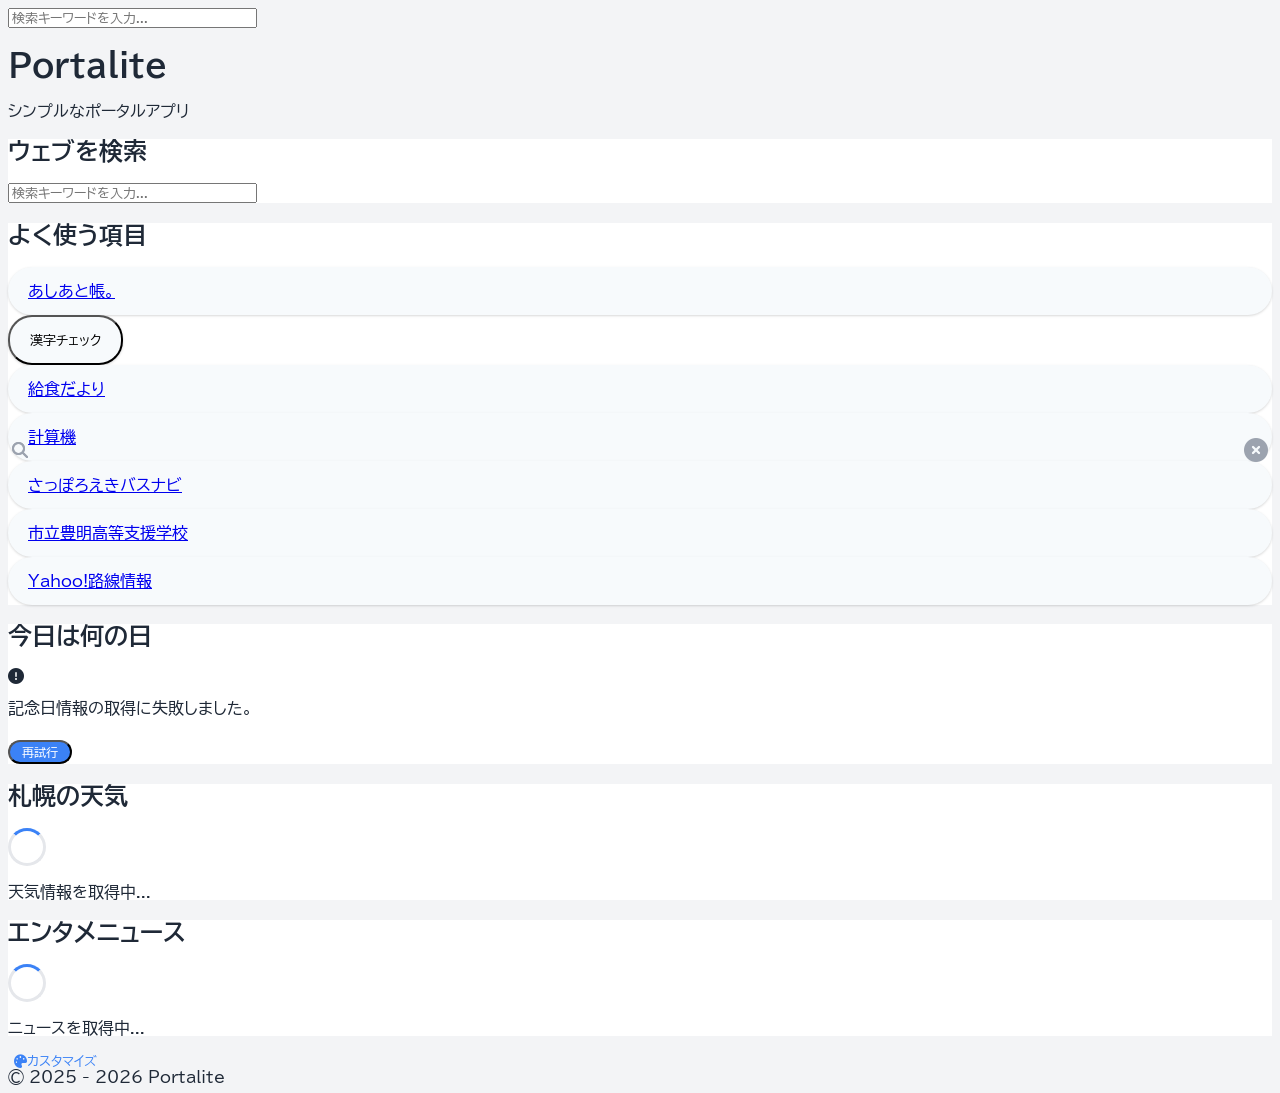
==== index.html @ af59941b "Update index.html" ====
<!DOCTYPE html>
<html lang="ja">
<head>
  <meta charset="utf-8" />
  <meta name="viewport" content="width=device-width,initial-scale=1" />
  <title>Portalite | シンプルなポータルアプリ</title>
  <meta name="description" content="Portaliteは、ウェブ検索、天気予報、最新ニュースを一つの画面で手軽に確認できるシンプルなポータルアプリです。シンプルで使いやすいデザインで、PCとスマホどちらでも快適にご利用いただけます。">
  <meta name="keywords" content="ポータルサイト, 検索, 天気, ニュース, webアプリ, シンプル, 便利">
  <meta name="robots" content="noindex, nofollow">
  <link rel="icon" href="icon/favicon.png" type="image/png">
  <link rel="apple-touch-icon" href="icon/apple-touch-icon.png">
  <link rel="manifest" href="json/manifest.json">
  <link rel="preconnect" href="https://fonts.googleapis.com">
  <link rel="preconnect" href="https://fonts.gstatic.com" crossorigin>
  <link href="https://fonts.googleapis.com/css2?family=BIZ+UDPGothic:wght@400;700&display=swap" rel="stylesheet">
  <link rel="stylesheet" href="https://cdnjs.cloudflare.com/ajax/libs/font-awesome/6.5.1/css/all.min.css">
  <script src="https://cdn.tailwindcss.com"></script>
  <link rel="stylesheet" href="style.css">
  <script src="https://cdn.onesignal.com/sdks/web/v16/OneSignalSDK.page.js" defer></script>
  <script>
    window.OneSignalDeferred = window.OneSignalDeferred || [];
    OneSignalDeferred.push(async function(OneSignal) {
      await OneSignal.init({
        appId: "06756929-5b9d-4f9e-9e9b-30a366515d24",
      });
    });
  </script>
</head>
<body class="p-4 sm:p-8 flex flex-col items-center min-h-screen text-base sm:text-lg">
  <div id="preloader" class="fixed inset-0 z-[9999] flex flex-col items-center justify-center">
    <img src="icon/icon.svg" alt="Portalite Logo" class="w-32 h-32 mb-4">
    <p class="text-3xl font-bold">Portalite</p>
  </div>
  <div id="sticky-search-bar" class="hidden">
    <div class="max-w-4xl mx-auto p-3">
      <div class="relative">
        <i class="fas fa-search search-icon"></i>
        <input id="search-input-sticky" type="search" placeholder="検索キーワードを入力..." readonly
               class="w-full p-3 pl-9 pr-4 rounded-2xl border border-gray-300 text-base focus:outline-none cursor-pointer
                      dark:bg-gray-800 dark:border-gray-500 dark:text-gray-100 dark:placeholder-gray-400">
      </div>
    </div>
  </div>
  <main id="main-content" class="hidden w-full max-w-4xl space-y-8 pointer-events-none">
    <header class="text-center">
      <h1 class="text-5xl sm:text-6xl font-bold mb-2">Portalite</h1>
      <p class="text-xl">シンプルなポータルアプリ</p>
    </header>
    <section class="card p-6 rounded-3xl shadow-lg relative">
      <h2 class="text-2xl sm:text-3xl font-semibold mb-4">ウェブを検索</h2>
      <div id="search-container-wrapper">
        <form action="#" id="search-form-main" onsubmit="event.preventDefault(); doSearch(document.getElementById('search-input-main').value.trim());">
          <div class="input-group flex space-x-2 items-center">
            <div class="relative flex-grow min-w-0">
              <i class="fas fa-search search-icon"></i>
              <input id="search-input-main" type="search" placeholder="検索キーワードを入力..."
                     class="w-full p-3 pl-9 pr-12 rounded-2xl border border-gray-300 text-base focus:outline-none
                            dark:bg-gray-800 dark:border-gray-500 dark:text-gray-100 dark:placeholder-gray-400"
                     autocomplete="off">
              <i id="clear-button-main" class="fas fa-times-circle clear-button hidden"></i>
              <div id="suggestions-container-main"
                   class="absolute z-10 w-full mt-2 bg-white dark:bg-gray-700 rounded-2xl shadow-lg border border-gray-200 dark:border-gray-600 hidden text-base sm:text-lg">
              </div>
            </div>
          </div>
        </form>
      </div>
    </section>
    <section class="card p-6 rounded-3xl shadow-lg">
      <h2 class="text-2xl sm:text-3xl font-semibold mb-4">よく使う項目</h2>
      <div id="links-container" class="space-y-4">
        <a href="https://mypage.transit-jr.net/login/" target="_blank" rel="noopener noreferrer" class="link-item">
          <span class="font-medium text-gray-800 dark:text-gray-200 text-base sm:text-lg">あしあと帳。</span>
        </a>
        <button id="kanji-check-button" type="button" class="link-item w-full text-left">
          <span class="font-medium text-gray-800 dark:text-gray-200 text-base sm:text-lg">
            漢字チェック
          </span>
        </button>
        <a href="https://user-x45.github.io/lunch-menu/" target="_blank" rel="noopener noreferrer" class="link-item">
          <span class="font-medium text-gray-800 dark:text-gray-200 text-base sm:text-lg">給食だより</span>
        </a>
        <a href="https://user-x45.github.io/calc/" target="_blank" rel="noopener noreferrer" class="link-item">
          <span class="font-medium text-gray-800 dark:text-gray-200 text-base sm:text-lg">計算機</span>
        </a>
        <a href="https://ekibus.city.sapporo.jp/" target="_blank" rel="noopener noreferrer" class="link-item">
          <span class="font-medium text-gray-800 dark:text-gray-200 text-base sm:text-lg">さっぽろえきバスナビ</span>
        </a>
        <a href="https://www23.sapporo-c.ed.jp/houmei/" target="_blank" rel="noopener noreferrer" class="link-item">
          <span class="font-medium text-gray-800 dark:text-gray-200 text-base sm:text-lg">市立豊明高等支援学校</span>
        </a>
        <a href="https://transit.yahoo.co.jp/" target="_blank" rel="noopener noreferrer" class="link-item">
          <span class="font-medium text-gray-800 dark:text-gray-200 text-base sm:text-lg">Yahoo!路線情報</span>
        </a>
      </div>
    </section>
    <section class="card p-6 rounded-3xl shadow-lg">
      <h2 class="text-2xl sm:text-3xl font-semibold mb-4">今日は何の日</h2>
      <div id="anniversary-container" class="space-y-3 text-lg sm:text-xl">
        <div class="text-center">記念日情報を取得中...</div>
      </div>
    </section>
    <section class="card p-6 rounded-3xl shadow-lg">
      <h2 class="text-2xl sm:text-3xl font-semibold mb-4">札幌の天気</h2>
      <div id="weather-container" class="grid sm:grid-cols-3 gap-4 text-center text-base sm:text-lg">
        <div class="text-center col-span-3">天気情報を取得中...</div>
      </div>
    </section>
    <section class="card p-6 rounded-3xl shadow-lg">
      <h2 class="text-2xl sm:text-3xl font-semibold mb-4">エンタメニュース</h2>
      <div id="news-container" class="space-y-1 text-base sm:text-lg">
        <div class="text-center">ニュースを取得中...</div>
      </div>
    </section>
    <footer class="text-center text-gray-500 dark:text-gray-400 text-sm sm:text-base mt-8">
      <button id="customize-button" type="button" class="accent-text text-base sm:text-lg font-semibold mb-3 px-4 py-2">
        <i class="fas fa-palette mr-2"></i>カスタマイズ
      </button>
      <div><span id="copyright-text"></span></div>
    </footer>
  </main>
  <div id="search-overlay" class="hidden">
    <div class="p-4 flex items-center space-x-2 border-b border-gray-200 dark:border-gray-600">
      <form action="#" id="search-form-overlay" onsubmit="event.preventDefault(); doSearch(document.getElementById('search-input-overlay').value.trim());" class="relative flex-grow min-w-0 flex items-center space-x-2">
        <div class="relative flex-grow min-w-0">
          <i class="fas fa-search search-icon text-lg"></i>
          <input id="search-input-overlay" type="search"
                 class="w-full p-3 pl-9 pr-12 rounded-2xl border border-gray-300 text-lg focus:outline-none
                        dark:bg-gray-800 dark:border-gray-500 dark:text-gray-100 dark:placeholder-gray-400"
                 placeholder="検索キーワード..." autocomplete="off">
          <i id="clear-button-overlay" class="fas fa-times-circle clear-button hidden"></i>
        </div>
      </form>
      <button id="cancel-button"
              class="flex-shrink-0 accent-text font-semibold text-lg ml-1">
        キャンセル
      </button>
    </div>
    <div id="suggestions-container-overlay" class="flex-grow overflow-y-auto p-2 text-lg"></div>
  </div>
  <div id="kanji-overlay" class="hidden">
    <div id="kanji-inner" class="rounded-3xl shadow-xl max-w-2xl w-[90%] bg-white dark:bg-gray-800 sm:w-[90%] sm:max-w-2xl sm:rounded-3xl sm:shadow-xl sm:bg-white sm:dark:bg-gray-800">
    <div class="p-4 flex items-center justify-between border-b border-gray-200 dark:border-gray-600">
      <h3 class="text-xl font-semibold">漢字チェック</h3>
      <button id="kanji-cancel-button" class="accent-text font-semibold text-lg">閉じる</button>
    </div>
    <div class="flex-grow overflow-y-auto p-4">
      <textarea id="kanji-textarea" placeholder="ここに入力..." class="w-full h-[25vh] p-3 rounded-2xl border border-gray-300 text-4xl focus:outline-none dark:bg-gray-800 dark:border-gray-500 dark:text-gray-100 dark:placeholder-gray-400"></textarea>
      <div class="mt-3 flex items-center justify-end space-x-2">
        <button id="kanji-clear-button" class="px-4 py-2 rounded-2xl border border-gray-300 dark:border-gray-600">クリア</button>
      </div>
    </div>
  </div>
  </div>
  <div id="theme-overlay" class="hidden">
    <div id="theme-inner">
      <div class="p-4 flex items-center justify-between border-b border-gray-200 dark:border-gray-600">
        <h3 class="text-xl font-semibold">テーマカラー</h3>
        <button id="theme-cancel-button" class="accent-text font-semibold text-lg">閉じる</button>
      </div>
      <div class="p-6 grid grid-cols-3 gap-6" id="theme-swatches">
        <button type="button" class="theme-swatch" data-theme="blue" style="background:#3b82f6" aria-label="ブルー"></button>
        <button type="button" class="theme-swatch" data-theme="green" style="background:#10b981" aria-label="グリーン"></button>
        <button type="button" class="theme-swatch" data-theme="purple" style="background:#8b5cf6" aria-label="パープル"></button>
        <button type="button" class="theme-swatch" data-theme="pink" style="background:#ec4899" aria-label="ピンク"></button>
        <button type="button" class="theme-swatch" data-theme="orange" style="background:#f97316" aria-label="オレンジ"></button>
        <button type="button" class="theme-swatch" data-theme="red" style="background:#ef4444" aria-label="レッド"></button>
      </div>
    </div>
  </div>
  <script src="script.js"></script>
</body>
</html>
---- style.css ----
@charset "UTF-8";
:root {
  --accent: #3b82f6;
  --accent-dark: #2563eb;
  --accent-soft: #dbeafe;
}
[data-theme="green"] {
  --accent: #10b981;
  --accent-dark: #059669;
  --accent-soft: #d1fae5;
}
[data-theme="purple"] {
  --accent: #8b5cf6;
  --accent-dark: #7c3aed;
  --accent-soft: #ede9fe;
}
[data-theme="pink"] {
  --accent: #ec4899;
  --accent-dark: #db2777;
  --accent-soft: #fce7f3;
}
[data-theme="orange"] {
  --accent: #f97316;
  --accent-dark: #ea580c;
  --accent-soft: #ffedd5;
}
[data-theme="red"] {
  --accent: #ef4444;
  --accent-dark: #dc2626;
  --accent-soft: #fee2e2;
}
* { font-family: "BIZ UDPGothic", "HiraginoSans-W2", "Hiragino Kaku Gothic ProN", Meiryo, "メイリオ", sans-serif; }
body { background:#f3f4f6; color:#1f2937; }
.card { background:#fff; }
@media (prefers-color-scheme: dark) {
  body { background:#1a1a1a; color:#e5e7eb; }
  .card { background:#242424; }
}
input[type="search"]::-webkit-search-cancel-button {
    -webkit-appearance: none;
}
::-webkit-scrollbar {
  width: 12px;
}
::-webkit-scrollbar-track {
  background: #e2e8f0;
  border-radius: 10px;
}
::-webkit-scrollbar-thumb {
  background-color: #9ca3af;
  border-radius: 10px;
  border: 3px solid #e2e8f0;
}
::-webkit-scrollbar-thumb:hover {
  background-color: #6b7280;
}
@media (prefers-color-scheme: dark) {
  ::-webkit-scrollbar-track {
    background: #1a1a1a;
  }
  ::-webkit-scrollbar-thumb {
    background-color: #444444;
    border: 3px solid #1a1a1a;
  }
  ::-webkit-scrollbar-thumb:hover {
    background-color: #666666;
  }
}
body {
  scrollbar-width: thin;
  scrollbar-color: #9ca3af #e2e8f0;
}
@media (prefers-color-scheme: dark) {
  body {
    scrollbar-color: #444444 #1a1a1a;
  }
}
#search-overlay {
  position: fixed;
  top:0; left:0; width:100%; height:100%;
  background: #fff;
  z-index: 9999;
  display: none;
  flex-direction: column;
}
@media (prefers-color-scheme: dark) {
  #search-overlay { background: #1a1a1a; }
}
.news-item {
  padding: 1rem;
  transition-property: background-color, transform;
  transition-duration: 300ms;
}
.news-item:not(:last-child) {
  border-bottom: 2px solid #e2e8f0;
}
@media (hover: hover) {
    .news-item:hover {
      background-color: #f1f5f9;
      transform: translateY(-2px);
    }
}
@media (hover: none) {
    .news-item:active {
      background-color: #f1f5f9;
      transform: translateY(-2px);
    }
}
@media (prefers-color-scheme: dark) {
  .news-item:not(:last-child) {
    border-bottom: 2px solid #333333;
  }
  @media (hover: hover) {
      .news-item:hover {
        background-color: #2e2e2e;
      }
  }
  @media (hover: none) {
      .news-item:active {
        background-color: #2e2e2e;
      }
  }
}
.clear-button {
  position: absolute;
  right: 0.75rem;
  top: 50%;
  transform: translateY(-50%);
  color: #9ca3af;
  cursor: pointer;
  font-size: 1.5rem;
  z-index: 20;
}
@media (hover: hover) {
    .clear-button:hover {
      color: #6b7280;
    }
}
@media (hover: none) {
    .clear-button:active {
      color: #6b7280;
    }
}
.search-icon {
  position: absolute;
  left: 0.75rem;
  top: 50%;
  transform: translateY(-50%);
  color: #9ca3af;
  pointer-events: none;
}
.history-delete-button {
    color: #9ca3af;
    margin-left: auto;
    padding: 0.5rem;
    cursor: pointer;
}
@media (hover: hover) {
    .history-delete-button:hover {
      color: #ef4444;
    }
}
@media (hover: none) {
    .history-delete-button:active {
      color: #ef4444;
    }
}
.link-item {
    display: flex;
    align-items: center;
    padding: 1rem 1.25rem;
    background-color: #f7fafc;
    border-radius: 1.5rem;
    box-shadow: 0 1px 3px 0 rgba(0, 0, 0, 0.1), 0 1px 2px 0 rgba(0, 0, 0, 0.06);
    transition-property: all;
    transition-duration: 300ms;
    transition-timing-function: cubic-bezier(0.4, 0, 0.2, 1);
}
@media (hover: hover) {
    .link-item:hover {
        transform: translateY(-2px);
        box-shadow: 0 4px 6px -1px rgba(0, 0, 0, 0.1), 0 2px 4px -1px rgba(0, 0, 0, 0.06);
        background-color: #e2e8f0;
    }
}
@media (hover: none) {
    .link-item:active {
        transform: translateY(-2px);
        box-shadow: 0 4px 6px -1px rgba(0, 0, 0, 0.1), 0 2px 4px -1px rgba(0, 0, 0, 0.06);
        background-color: #e2e8f0;
    }
}
@media (prefers-color-scheme: dark) {
    .link-item {
        background-color: #2e2e2e;
        box-shadow: none;
    }
    @media (hover: hover) {
        .link-item:hover {
            background-color: #3a3a3a;
            box-shadow: 0 4px 6px -1px rgba(0, 0, 0, 0.4), 0 2px 4px -1px rgba(0, 0, 0, 0.2);
        }
    }
    @media (hover: none) {
        .link-item:active {
            background-color: #3a3a3a;
            box-shadow: 0 4px 6px -1px rgba(0, 0, 0, 0.4), 0 2px 4px -1px rgba(0, 0, 0, 0.2);
        }
    }
}
@keyframes slideInFromTop {
  0% {
    transform: translateY(-100%);
  }
  100% {
    transform: translateY(0);
  }
}
#preloader {
  transition: opacity 0.5s ease-out;
}
#kanji-overlay {
  position: fixed;
  top:0; left:0; width:100%; height:100%;
  display: none;
  align-items: center;
  justify-content: center;
  backdrop-filter: blur(6px);
  background-color: rgba(0,0,0,0.5);
  z-index: 10000;
}
#kanji-inner {
  display: flex;
  flex-direction: column;
  max-height: 80vh;
}
@media (prefers-color-scheme: dark) {
  #kanji-inner {
    background-color: #242424 !important;
    color: #e5e7eb;
  }
  #kanji-inner textarea {
    background-color: #2e2e2e !important;
    border-color: #444444 !important;
    color: #e5e7eb !important;
  }
  #kanji-inner textarea::placeholder {
    color: #6b7280 !important;
  }
  #kanji-inner .border-b {
    border-color: #333333 !important;
  }
  #kanji-inner button:not(.text-blue-500) {
    border-color: #444444 !important;
    color: #e5e7eb !important;
  }
}
@media (max-width: 639px) {
  #kanji-overlay {
    align-items: flex-start;
    background-color: #1a1a1a;
    backdrop-filter: none;
  }
  #kanji-inner {
    width: 100%;
    max-width: 100%;
    max-height: none;
    min-height: calc(100vh - 2rem);
    border-radius: 0;
    box-shadow: none;
  }
}
@media (max-width: 639px) and (prefers-color-scheme: light) {
  #kanji-overlay {
    background-color: #f3f4f6;
  }
}
#kanji-textarea {
  resize: none;
}
.no-pointer-events {
  pointer-events: none;
}
.no-scroll {
  position: fixed;
  width: 100%;
  overflow-y: hidden;
}
.news-item-inner {
  display: flex;
  flex-direction: column;
}
.news-ogp-image-container {
  width: 100%;
  overflow: hidden;
  border-radius: 0.75rem;
  margin-bottom: 0.75rem;
  display: flex;
  justify-content: center;
}
.news-text-content {
  flex: 1;
  min-width: 0;
}
.news-ogp-image {
  display: block;
  width: 100%;
  height: auto;
  max-height: 200px;
  object-fit: cover;
  border-radius: 0.75rem;
}
@media (min-width: 640px) {
  .news-item-inner {
    flex-direction: row;
    align-items: flex-start;
    gap: 1rem;
  }
  .news-ogp-image-container {
    flex-shrink: 0;
    width: 200px;
    margin-bottom: 0;
    justify-content: flex-start;
  }
  .news-ogp-image {
    width: 200px;
    max-width: 200px;
    max-height: 150px;
    object-fit: cover;
  }
}
@media (min-width: 640px) {
  #suggestions-container-main,
  #suggestions-container-overlay {
    background: #ffffff;
    border-color: #e5e7eb;
  }
  @media (prefers-color-scheme: dark) {
    #suggestions-container-main,
    #suggestions-container-overlay {
      background: #2e2e2e;
      border-color: #444444;
    }
    #suggestions-container-main > div,
    #suggestions-container-overlay > div {
      background: #2e2e2e;
      color: #e5e7eb;
    }
    #suggestions-container-main .border-b,
    #suggestions-container-overlay .border-b,
    #suggestions-container-main > div,
    #suggestions-container-overlay > div {
      border-bottom-color: #444444;
    }
    #suggestions-container-main .hover\:bg-gray-100:hover,
    #suggestions-container-overlay .hover\:bg-gray-100:hover {
      background-color: #3a3a3a;
    }
    #trends-container {
      color: #e5e7eb;
    }
    #trends-container .border-gray-200 {
      border-bottom-color: #444444;
    }
    #clear-all-history-button {
      background-color: #3a3a3a;
      color: #f87171;
    }
    #clear-all-history-button:hover {
      background-color: #4a4a4a;
    }
  }
}
.loading-spinner {
  display: inline-block;
  width: 2rem;
  height: 2rem;
  border: 3px solid #e5e7eb;
  border-radius: 50%;
  border-top-color: var(--accent);
  animation: spin 0.8s linear infinite;
}
@keyframes spin {
  to { transform: rotate(360deg); }
}
.retry-button {
  margin-top: 0.5rem;
  padding: 0.25rem 0.75rem;
  background-color: var(--accent);
  color: white;
  border-radius: 9999px;
  font-size: 0.75rem;
  cursor: pointer;
  display: inline-block;
}
.retry-button:hover {
  background-color: var(--accent-dark);
}
.accent-text {
  color: var(--accent);
}
#search-input-main:focus,
#search-input-overlay:focus,
#kanji-textarea:focus {
  outline: none;
  border-color: var(--accent) !important;
  box-shadow: 0 0 0 2px var(--accent) !important;
}
#customize-button {
  background: none;
  border: none;
  cursor: pointer;
}
#theme-overlay {
  position: fixed;
  top:0; left:0; width:100%; height:100%;
  display: none;
  align-items: center;
  justify-content: center;
  backdrop-filter: blur(6px);
  background-color: rgba(0,0,0,0.5);
  z-index: 10000;
}
#theme-inner {
  background-color: #fff;
  border-radius: 1.5rem;
  box-shadow: 0 20px 25px -5px rgba(0, 0, 0, 0.1), 0 8px 10px -6px rgba(0, 0, 0, 0.1);
  width: 90%;
  max-width: 24rem;
}
@media (prefers-color-scheme: dark) {
  #theme-inner {
    background-color: #242424;
    color: #e5e7eb;
  }
  #theme-inner .border-b {
    border-color: #333333 !important;
  }
}
.theme-swatch {
  width: 100%;
  aspect-ratio: 1 / 1;
  border-radius: 9999px;
  cursor: pointer;
  border: 3px solid transparent;
  transition: transform 150ms, border-color 150ms;
}
@media (hover: hover) {
  .theme-swatch:hover {
    transform: scale(1.08);
  }
}
.theme-swatch.selected {
  border-color: #1f2937;
}
@media (prefers-color-scheme: dark) {
  .theme-swatch.selected {
    border-color: #e5e7eb;
  }
}
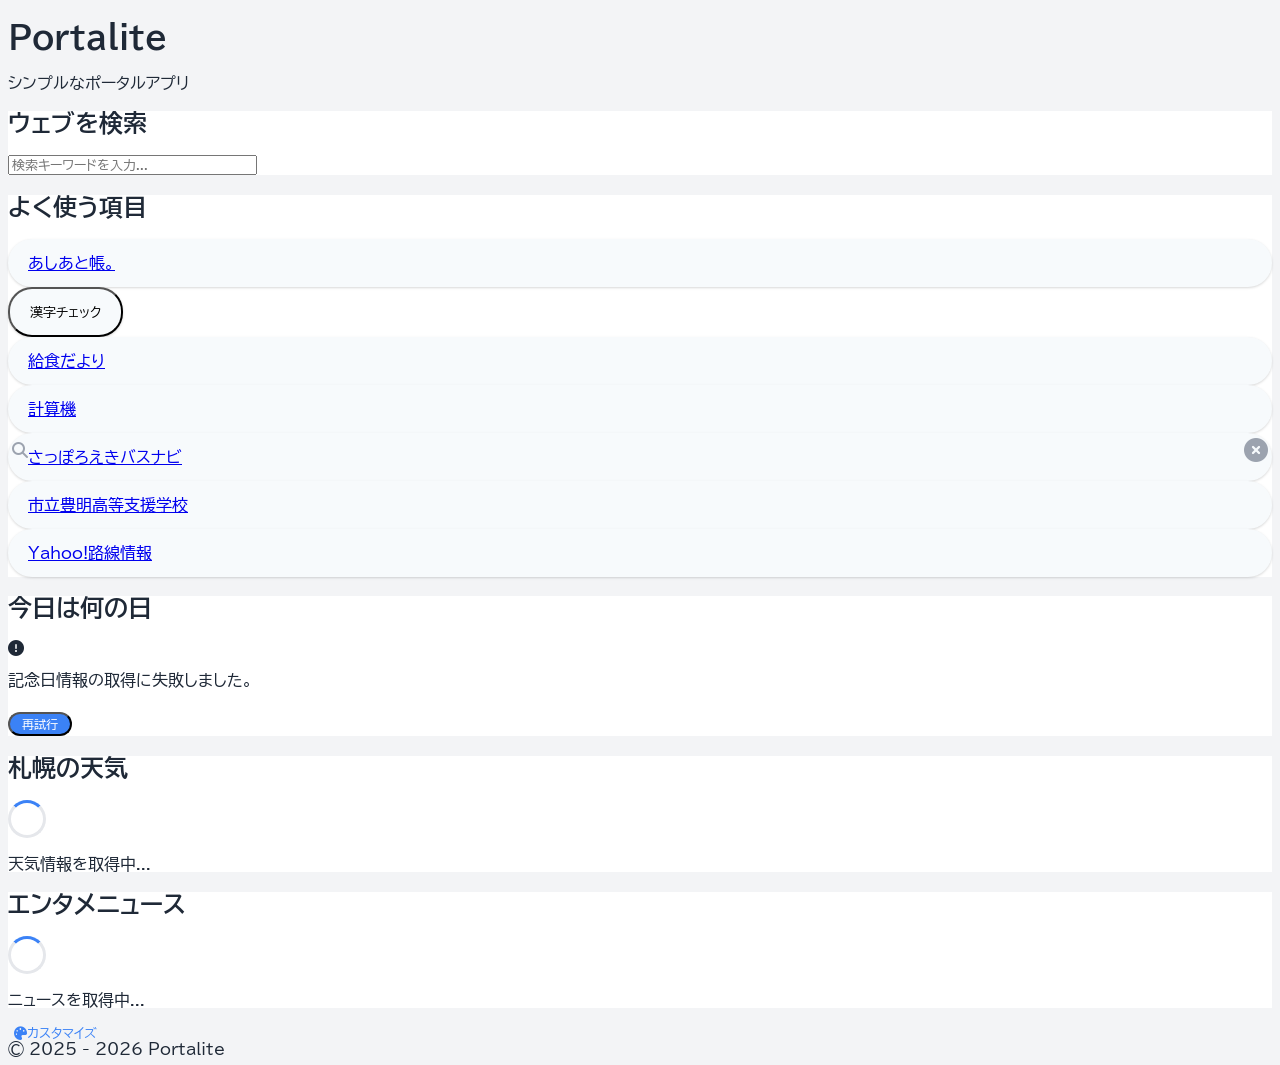
==== commit c5abeeb4: "Update index.html" ====
--- a/index.html
+++ b/index.html
@@ -31,7 +31,7 @@
     <img src="icon/icon.svg" alt="Portalite Logo" class="w-32 h-32 mb-4">
     <p class="text-3xl font-bold">Portalite</p>
   </div>
-  <div id="sticky-search-bar" class="hidden">
+  <div id="sticky-search-bar">
     <div class="max-w-4xl mx-auto p-3">
       <div class="relative">
         <i class="fas fa-search search-icon"></i>
--- a/style.css
+++ b/style.css
@@ -458,3 +458,21 @@
     border-color: #e5e7eb;
   }
 }
+#sticky-search-bar {
+  position: fixed;
+  top: 0;
+  left: 0;
+  width: 100%;
+  z-index: 9000;
+  background: #fff;
+  box-shadow: 0 2px 8px rgba(0, 0, 0, 0.15);
+  animation: slideInFromTop 0.25s ease-out;
+}
+#sticky-search-bar.hidden {
+  display: none;
+}
+@media (prefers-color-scheme: dark) {
+  #sticky-search-bar {
+    background: #242424;
+  }
+}
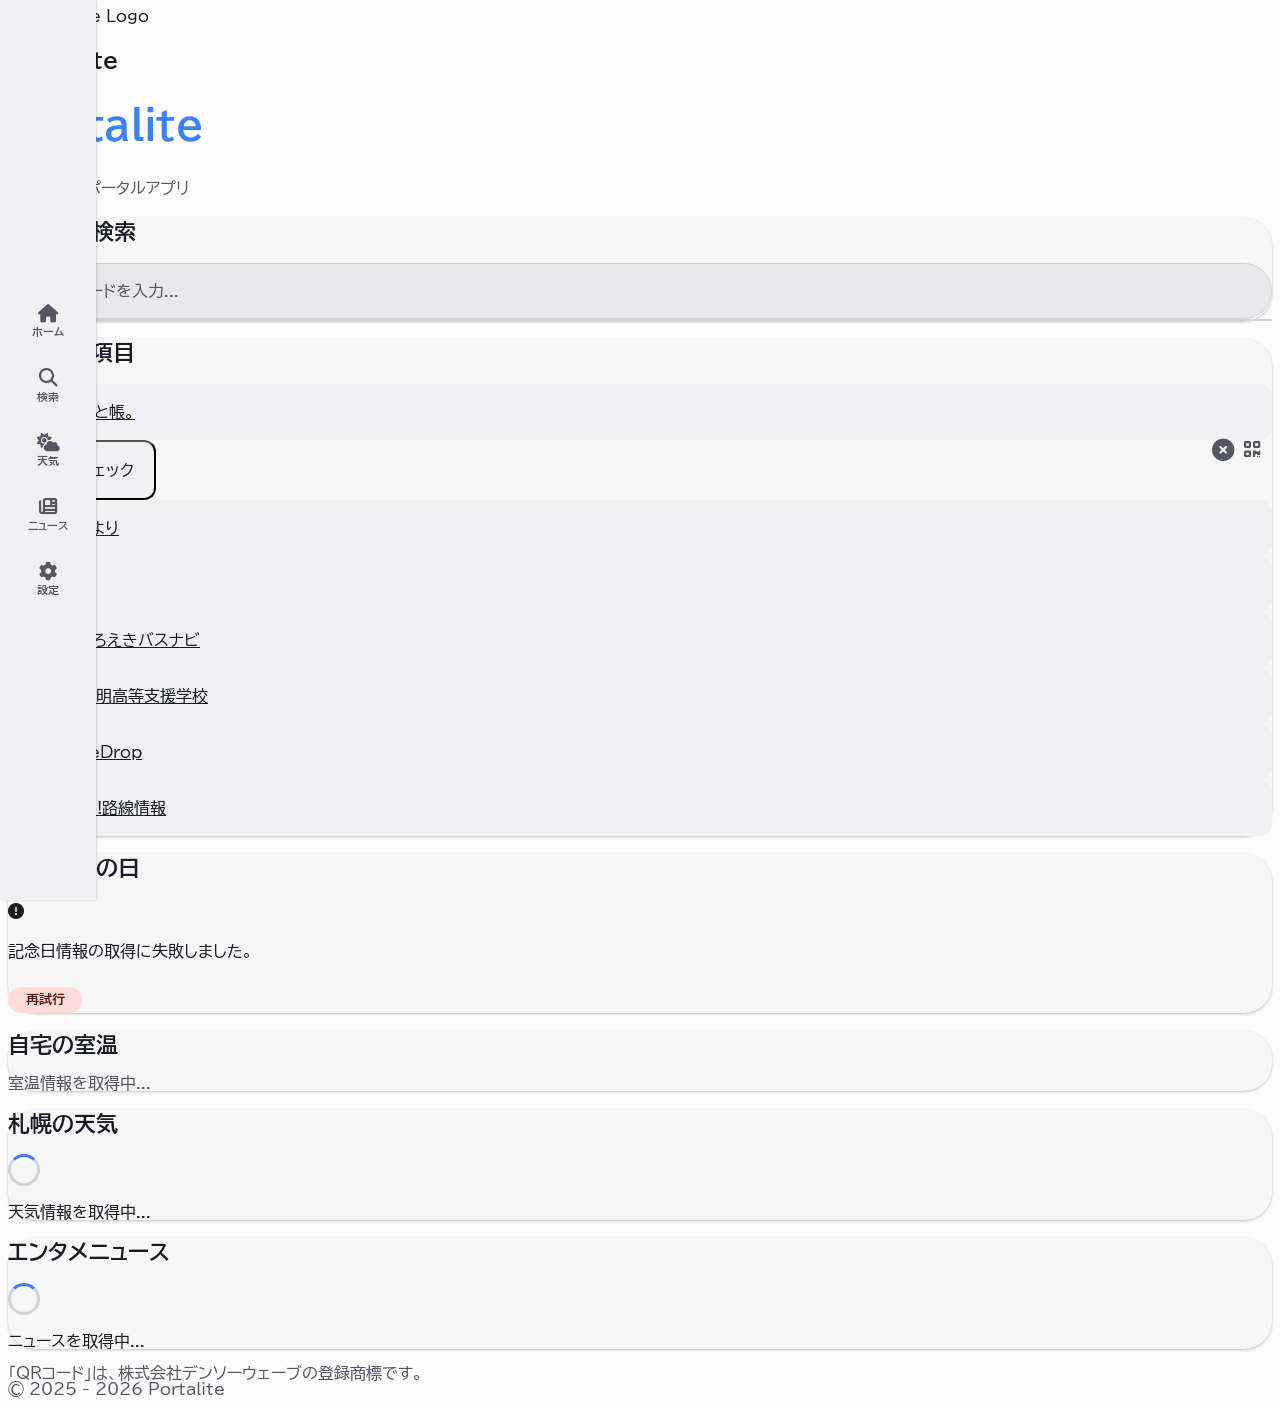
==== commit e56a37f5: "Update index.html" ====
--- a/index.html
+++ b/index.html
@@ -2,7 +2,7 @@
 <html lang="ja">
 <head>
   <meta charset="utf-8" />
-  <meta name="viewport" content="width=device-width,initial-scale=1" />
+  <meta name="viewport" content="width=device-width,initial-scale=1,viewport-fit=cover" />
   <title>Portalite | シンプルなポータルアプリ</title>
   <meta name="description" content="Portaliteは、ウェブ検索、天気予報、最新ニュースを一つの画面で手軽に確認できるシンプルなポータルアプリです。シンプルで使いやすいデザインで、PCとスマホどちらでも快適にご利用いただけます。">
   <meta name="keywords" content="ポータルサイト, 検索, 天気, ニュース, webアプリ, シンプル, 便利">
@@ -16,158 +16,267 @@
   <link rel="stylesheet" href="https://cdnjs.cloudflare.com/ajax/libs/font-awesome/6.5.1/css/all.min.css">
   <script src="https://cdn.tailwindcss.com"></script>
   <link rel="stylesheet" href="style.css">
-  <script src="https://cdn.onesignal.com/sdks/web/v16/OneSignalSDK.page.js" defer></script>
-  <script>
-    window.OneSignalDeferred = window.OneSignalDeferred || [];
-    OneSignalDeferred.push(async function(OneSignal) {
-      await OneSignal.init({
-        appId: "06756929-5b9d-4f9e-9e9b-30a366515d24",
-      });
-    });
-  </script>
 </head>
-<body class="p-4 sm:p-8 flex flex-col items-center min-h-screen text-base sm:text-lg">
+<body class="p-4 sm:p-8 md:pl-24 pb-24 md:pb-8 flex flex-col items-center min-h-screen text-base sm:text-lg">
   <div id="preloader" class="fixed inset-0 z-[9999] flex flex-col items-center justify-center">
     <img src="icon/icon.svg" alt="Portalite Logo" class="w-32 h-32 mb-4">
-    <p class="text-3xl font-bold">Portalite</p>
-  </div>
+    <p class="md-title-large">Portalite</p>
+  </div>
+
   <div id="sticky-search-bar">
     <div class="max-w-4xl mx-auto p-3">
       <div class="relative">
         <i class="fas fa-search search-icon"></i>
         <input id="search-input-sticky" type="search" placeholder="検索キーワードを入力..." readonly
-               class="w-full p-3 pl-9 pr-4 rounded-2xl border border-gray-300 text-base focus:outline-none cursor-pointer
-                      dark:bg-gray-800 dark:border-gray-500 dark:text-gray-100 dark:placeholder-gray-400">
-      </div>
-    </div>
-  </div>
-  <main id="main-content" class="hidden w-full max-w-4xl space-y-8 pointer-events-none">
-    <header class="text-center">
-      <h1 class="text-5xl sm:text-6xl font-bold mb-2">Portalite</h1>
-      <p class="text-xl">シンプルなポータルアプリ</p>
+               class="md-search-field w-full pl-11 pr-12 cursor-pointer">
+        <button type="button" id="qr-scan-button-sticky" class="qr-button" aria-label="QRコードを読み取る">
+          <i class="fas fa-qrcode"></i>
+        </button>
+      </div>
+    </div>
+  </div>
+
+  <main id="main-content" class="hidden w-full max-w-4xl space-y-6 pointer-events-none">
+    <header class="text-center py-2">
+      <h1 class="md-display-small md-accent-text mb-1">Portalite</h1>
+      <p class="md-body-large md-on-surface-variant">シンプルなポータルアプリ</p>
     </header>
-    <section class="card p-6 rounded-3xl shadow-lg relative">
-      <h2 class="text-2xl sm:text-3xl font-semibold mb-4">ウェブを検索</h2>
+
+    <section class="card p-6 relative">
+      <h2 class="md-section-title">ウェブを検索</h2>
       <div id="search-container-wrapper">
         <form action="#" id="search-form-main" onsubmit="event.preventDefault(); doSearch(document.getElementById('search-input-main').value.trim());">
           <div class="input-group flex space-x-2 items-center">
             <div class="relative flex-grow min-w-0">
               <i class="fas fa-search search-icon"></i>
               <input id="search-input-main" type="search" placeholder="検索キーワードを入力..."
-                     class="w-full p-3 pl-9 pr-12 rounded-2xl border border-gray-300 text-base focus:outline-none
-                            dark:bg-gray-800 dark:border-gray-500 dark:text-gray-100 dark:placeholder-gray-400"
+                     class="md-search-field w-full pl-11 pr-20"
                      autocomplete="off">
               <i id="clear-button-main" class="fas fa-times-circle clear-button hidden"></i>
+              <button type="button" id="qr-scan-button-main" class="qr-button" aria-label="QRコードを読み取る">
+                <i class="fas fa-qrcode"></i>
+              </button>
               <div id="suggestions-container-main"
-                   class="absolute z-10 w-full mt-2 bg-white dark:bg-gray-700 rounded-2xl shadow-lg border border-gray-200 dark:border-gray-600 hidden text-base sm:text-lg">
+                   class="absolute z-10 w-full mt-2 shadow-lg hidden text-base sm:text-lg overflow-hidden">
               </div>
             </div>
           </div>
         </form>
       </div>
     </section>
-    <section class="card p-6 rounded-3xl shadow-lg">
-      <h2 class="text-2xl sm:text-3xl font-semibold mb-4">よく使う項目</h2>
-      <div id="links-container" class="space-y-4">
+
+    <section class="card p-6">
+      <h2 class="md-section-title">よく使う項目</h2>
+      <div id="links-container" class="space-y-3">
         <a href="https://mypage.transit-jr.net/login/" target="_blank" rel="noopener noreferrer" class="link-item">
-          <span class="font-medium text-gray-800 dark:text-gray-200 text-base sm:text-lg">あしあと帳。</span>
+          <i class="fas fa-shoe-prints w-6 text-center md-accent-text mr-3"></i>
+          <span class="md-body-large">あしあと帳。</span>
         </a>
         <button id="kanji-check-button" type="button" class="link-item w-full text-left">
-          <span class="font-medium text-gray-800 dark:text-gray-200 text-base sm:text-lg">
-            漢字チェック
-          </span>
+          <i class="fas fa-spell-check w-6 text-center md-accent-text mr-3"></i>
+          <span class="md-body-large">漢字チェック</span>
         </button>
         <a href="https://user-x45.github.io/lunch-menu/" target="_blank" rel="noopener noreferrer" class="link-item">
-          <span class="font-medium text-gray-800 dark:text-gray-200 text-base sm:text-lg">給食だより</span>
+          <i class="fas fa-utensils w-6 text-center md-accent-text mr-3"></i>
+          <span class="md-body-large">給食だより</span>
         </a>
         <a href="https://user-x45.github.io/calc/" target="_blank" rel="noopener noreferrer" class="link-item">
-          <span class="font-medium text-gray-800 dark:text-gray-200 text-base sm:text-lg">計算機</span>
+          <i class="fas fa-calculator w-6 text-center md-accent-text mr-3"></i>
+          <span class="md-body-large">計算機</span>
         </a>
         <a href="https://ekibus.city.sapporo.jp/" target="_blank" rel="noopener noreferrer" class="link-item">
-          <span class="font-medium text-gray-800 dark:text-gray-200 text-base sm:text-lg">さっぽろえきバスナビ</span>
+          <i class="fas fa-bus w-6 text-center md-accent-text mr-3"></i>
+          <span class="md-body-large">さっぽろえきバスナビ</span>
         </a>
         <a href="https://www23.sapporo-c.ed.jp/houmei/" target="_blank" rel="noopener noreferrer" class="link-item">
-          <span class="font-medium text-gray-800 dark:text-gray-200 text-base sm:text-lg">市立豊明高等支援学校</span>
+          <i class="fas fa-school w-6 text-center md-accent-text mr-3"></i>
+          <span class="md-body-large">市立豊明高等支援学校</span>
+        </a>
+        <a href="https://simpledrop.pages.dev/" target="_blank" rel="noopener noreferrer" class="link-item">
+          <i class="fas fa-arrow-up-from-bracket w-6 text-center md-accent-text mr-3"></i>
+          <span class="md-body-large">SimpleDrop</span>
         </a>
         <a href="https://transit.yahoo.co.jp/" target="_blank" rel="noopener noreferrer" class="link-item">
-          <span class="font-medium text-gray-800 dark:text-gray-200 text-base sm:text-lg">Yahoo!路線情報</span>
-        </a>
-      </div>
-    </section>
-    <section class="card p-6 rounded-3xl shadow-lg">
-      <h2 class="text-2xl sm:text-3xl font-semibold mb-4">今日は何の日</h2>
-      <div id="anniversary-container" class="space-y-3 text-lg sm:text-xl">
-        <div class="text-center">記念日情報を取得中...</div>
-      </div>
-    </section>
-    <section class="card p-6 rounded-3xl shadow-lg">
-      <h2 class="text-2xl sm:text-3xl font-semibold mb-4">札幌の天気</h2>
-      <div id="weather-container" class="grid sm:grid-cols-3 gap-4 text-center text-base sm:text-lg">
-        <div class="text-center col-span-3">天気情報を取得中...</div>
-      </div>
-    </section>
-    <section class="card p-6 rounded-3xl shadow-lg">
-      <h2 class="text-2xl sm:text-3xl font-semibold mb-4">エンタメニュース</h2>
-      <div id="news-container" class="space-y-1 text-base sm:text-lg">
-        <div class="text-center">ニュースを取得中...</div>
-      </div>
-    </section>
-    <footer class="text-center text-gray-500 dark:text-gray-400 text-sm sm:text-base mt-8">
-      <button id="customize-button" type="button" class="accent-text text-base sm:text-lg font-semibold mb-3 px-4 py-2">
-        <i class="fas fa-palette mr-2"></i>カスタマイズ
-      </button>
+          <i class="fas fa-train-subway w-6 text-center md-accent-text mr-3"></i>
+          <span class="md-body-large">Yahoo!路線情報</span>
+        </a>
+      </div>
+    </section>
+
+    <section class="card p-6">
+      <h2 class="md-section-title">今日は何の日</h2>
+      <div id="anniversary-container" class="md-body-large space-y-2">
+        <div class="text-center md-on-surface-variant">記念日情報を取得中...</div>
+      </div>
+    </section>
+
+    <section class="card p-6">
+      <h2 class="md-section-title">自宅の室温</h2>
+      <div id="room-temp-container" class="grid sm:grid-cols-3 gap-4 text-center">
+        <div class="text-center col-span-3 md-on-surface-variant">室温情報を取得中...</div>
+      </div>
+    </section>
+
+    <section class="card p-6">
+      <h2 class="md-section-title">札幌の天気</h2>
+      <div id="weather-container" class="grid sm:grid-cols-3 gap-4 text-center">
+        <div class="text-center col-span-3 md-on-surface-variant">天気情報を取得中...</div>
+      </div>
+    </section>
+
+    <section class="card p-6">
+      <h2 class="md-section-title">エンタメニュース</h2>
+      <div id="news-container" class="space-y-1">
+        <div class="text-center md-on-surface-variant">ニュースを取得中...</div>
+      </div>
+    </section>
+
+    <footer class="text-center md-on-surface-variant text-sm sm:text-base mt-4 pb-4">
+      <div class="text-xs mb-1">「QRコード」は、株式会社デンソーウェーブの登録商標です。</div>
       <div><span id="copyright-text"></span></div>
     </footer>
   </main>
+
+  <nav id="bottom-menu-bar">
+    <button type="button" class="bottom-menu-item" data-bottom-action="home">
+      <i class="fas fa-house"></i>
+      <span>ホーム</span>
+    </button>
+    <button type="button" class="bottom-menu-item" data-bottom-action="search">
+      <i class="fas fa-search"></i>
+      <span>検索</span>
+    </button>
+    <button type="button" class="bottom-menu-item" data-bottom-action="weather">
+      <i class="fas fa-cloud-sun"></i>
+      <span>天気</span>
+    </button>
+    <button type="button" class="bottom-menu-item" data-bottom-action="news">
+      <i class="fas fa-newspaper"></i>
+      <span>ニュース</span>
+    </button>
+    <button type="button" class="bottom-menu-item" data-bottom-action="settings">
+      <i class="fas fa-gear"></i>
+      <span>設定</span>
+    </button>
+  </nav>
+
   <div id="search-overlay" class="hidden">
-    <div class="p-4 flex items-center space-x-2 border-b border-gray-200 dark:border-gray-600">
+    <div class="p-4 flex items-center space-x-2 md-outline-divider">
       <form action="#" id="search-form-overlay" onsubmit="event.preventDefault(); doSearch(document.getElementById('search-input-overlay').value.trim());" class="relative flex-grow min-w-0 flex items-center space-x-2">
         <div class="relative flex-grow min-w-0">
           <i class="fas fa-search search-icon text-lg"></i>
           <input id="search-input-overlay" type="search"
-                 class="w-full p-3 pl-9 pr-12 rounded-2xl border border-gray-300 text-lg focus:outline-none
-                        dark:bg-gray-800 dark:border-gray-500 dark:text-gray-100 dark:placeholder-gray-400"
+                 class="md-search-field w-full pl-11 pr-12 text-lg"
                  placeholder="検索キーワード..." autocomplete="off">
           <i id="clear-button-overlay" class="fas fa-times-circle clear-button hidden"></i>
         </div>
       </form>
-      <button id="cancel-button"
-              class="flex-shrink-0 accent-text font-semibold text-lg ml-1">
+      <button id="cancel-button" class="flex-shrink-0 md-label-large md-accent-text ml-1">
         キャンセル
       </button>
     </div>
     <div id="suggestions-container-overlay" class="flex-grow overflow-y-auto p-2 text-lg"></div>
   </div>
+
   <div id="kanji-overlay" class="hidden">
-    <div id="kanji-inner" class="rounded-3xl shadow-xl max-w-2xl w-[90%] bg-white dark:bg-gray-800 sm:w-[90%] sm:max-w-2xl sm:rounded-3xl sm:shadow-xl sm:bg-white sm:dark:bg-gray-800">
-    <div class="p-4 flex items-center justify-between border-b border-gray-200 dark:border-gray-600">
-      <h3 class="text-xl font-semibold">漢字チェック</h3>
-      <button id="kanji-cancel-button" class="accent-text font-semibold text-lg">閉じる</button>
-    </div>
-    <div class="flex-grow overflow-y-auto p-4">
-      <textarea id="kanji-textarea" placeholder="ここに入力..." class="w-full h-[25vh] p-3 rounded-2xl border border-gray-300 text-4xl focus:outline-none dark:bg-gray-800 dark:border-gray-500 dark:text-gray-100 dark:placeholder-gray-400"></textarea>
-      <div class="mt-3 flex items-center justify-end space-x-2">
-        <button id="kanji-clear-button" class="px-4 py-2 rounded-2xl border border-gray-300 dark:border-gray-600">クリア</button>
-      </div>
-    </div>
-  </div>
-  </div>
-  <div id="theme-overlay" class="hidden">
-    <div id="theme-inner">
-      <div class="p-4 flex items-center justify-between border-b border-gray-200 dark:border-gray-600">
-        <h3 class="text-xl font-semibold">テーマカラー</h3>
-        <button id="theme-cancel-button" class="accent-text font-semibold text-lg">閉じる</button>
-      </div>
-      <div class="p-6 grid grid-cols-3 gap-6" id="theme-swatches">
-        <button type="button" class="theme-swatch" data-theme="blue" style="background:#3b82f6" aria-label="ブルー"></button>
-        <button type="button" class="theme-swatch" data-theme="green" style="background:#10b981" aria-label="グリーン"></button>
-        <button type="button" class="theme-swatch" data-theme="purple" style="background:#8b5cf6" aria-label="パープル"></button>
-        <button type="button" class="theme-swatch" data-theme="pink" style="background:#ec4899" aria-label="ピンク"></button>
-        <button type="button" class="theme-swatch" data-theme="orange" style="background:#f97316" aria-label="オレンジ"></button>
-        <button type="button" class="theme-swatch" data-theme="red" style="background:#ef4444" aria-label="レッド"></button>
-      </div>
-    </div>
-  </div>
+    <div id="kanji-inner" class="max-w-2xl w-[90%] sm:w-[90%] sm:max-w-2xl">
+      <div class="p-4 flex items-center justify-between md-dialog-header">
+        <h3 class="md-title-large">漢字チェック</h3>
+        <button id="kanji-cancel-button" class="md-dialog-close">閉じる</button>
+      </div>
+      <div class="flex-grow overflow-y-auto p-4">
+        <textarea id="kanji-textarea" placeholder="ここに入力..." class="h-[25vh] text-4xl"></textarea>
+        <div class="mt-3 flex items-center justify-end space-x-2">
+          <button id="kanji-clear-button" class="md-btn-outlined">クリア</button>
+        </div>
+      </div>
+    </div>
+  </div>
+
+  <div id="settings-overlay" class="hidden">
+    <div id="settings-inner">
+      <div class="p-4 flex items-center justify-between md-dialog-header">
+        <h3 class="md-title-large">設定</h3>
+        <button id="settings-cancel-button" class="md-dialog-close">閉じる</button>
+      </div>
+      <div class="p-6 space-y-6">
+        <div>
+          <p class="md-label-large md-on-surface-variant mb-3">カラーモード</p>
+          <div class="grid grid-cols-3 gap-3">
+            <button type="button" class="color-mode-option" data-color-mode="system">
+              <i class="fas fa-circle-half-stroke"></i>
+              <span>システム</span>
+            </button>
+            <button type="button" class="color-mode-option" data-color-mode="light">
+              <i class="fas fa-sun"></i>
+              <span>ライト</span>
+            </button>
+            <button type="button" class="color-mode-option" data-color-mode="dark">
+              <i class="fas fa-moon"></i>
+              <span>ダーク</span>
+            </button>
+          </div>
+        </div>
+        <div>
+          <p class="md-label-large md-on-surface-variant mb-3">文字サイズ</p>
+          <div class="grid grid-cols-4 gap-3">
+            <button type="button" class="font-size-option" data-font-size="small">
+              <span class="font-size-preview">A</span>
+              <span>小</span>
+            </button>
+            <button type="button" class="font-size-option" data-font-size="default">
+              <span class="font-size-preview">A</span>
+              <span>標準</span>
+            </button>
+            <button type="button" class="font-size-option" data-font-size="large">
+              <span class="font-size-preview">A</span>
+              <span>大</span>
+            </button>
+            <button type="button" class="font-size-option" data-font-size="xlarge">
+              <span class="font-size-preview">A</span>
+              <span>特大</span>
+            </button>
+          </div>
+        </div>
+        <div>
+          <p class="md-label-large md-on-surface-variant mb-3">テーマカラー</p>
+          <div class="grid grid-cols-6 gap-4" id="theme-swatches">
+            <button type="button" class="theme-swatch" data-theme="blue" style="background:#3b82f6" aria-label="ブルー"></button>
+            <button type="button" class="theme-swatch" data-theme="green" style="background:#10b981" aria-label="グリーン"></button>
+            <button type="button" class="theme-swatch" data-theme="purple" style="background:#8b5cf6" aria-label="パープル"></button>
+            <button type="button" class="theme-swatch" data-theme="pink" style="background:#ec4899" aria-label="ピンク"></button>
+            <button type="button" class="theme-swatch" data-theme="orange" style="background:#f97316" aria-label="オレンジ"></button>
+            <button type="button" class="theme-swatch" data-theme="red" style="background:#ef4444" aria-label="レッド"></button>
+          </div>
+        </div>
+      </div>
+    </div>
+  </div>
+
+  <div id="qr-overlay" class="hidden">
+    <div id="qr-inner">
+      <div class="p-4 flex items-center justify-between md-dialog-header">
+        <h3 class="md-title-large">QRコードを読み取る</h3>
+        <button id="qr-cancel-button" class="md-dialog-close">閉じる</button>
+      </div>
+      <div class="p-4">
+        <div id="qr-scan-section">
+          <video id="qr-video" class="w-full bg-black" autoplay playsinline muted></video>
+          <canvas id="qr-canvas" class="hidden"></canvas>
+          <p id="qr-status" class="text-center text-sm md-on-surface-variant mt-3">カメラを起動しています...</p>
+        </div>
+        <div id="qr-result-section" class="hidden">
+          <p class="text-sm md-on-surface-variant mb-2">読み取った内容</p>
+          <p id="qr-result-text" class="p-3 break-all text-base mb-4"></p>
+          <div class="flex justify-end space-x-2">
+            <button id="qr-result-cancel" class="md-btn-outlined">キャンセル</button>
+            <button id="qr-result-open" class="md-btn-filled">開く</button>
+          </div>
+        </div>
+      </div>
+    </div>
+  </div>
+
   <script src="script.js"></script>
 </body>
 </html>
--- a/style.css
+++ b/style.css
@@ -1,478 +1,634 @@
 @charset "UTF-8";
+
 :root {
-  --accent: #3b82f6;
-  --accent-dark: #2563eb;
-  --accent-soft: #dbeafe;
-}
-[data-theme="green"] {
-  --accent: #10b981;
-  --accent-dark: #059669;
-  --accent-soft: #d1fae5;
-}
-[data-theme="purple"] {
-  --accent: #8b5cf6;
-  --accent-dark: #7c3aed;
-  --accent-soft: #ede9fe;
-}
-[data-theme="pink"] {
-  --accent: #ec4899;
-  --accent-dark: #db2777;
-  --accent-soft: #fce7f3;
-}
-[data-theme="orange"] {
-  --accent: #f97316;
-  --accent-dark: #ea580c;
-  --accent-soft: #ffedd5;
-}
-[data-theme="red"] {
-  --accent: #ef4444;
-  --accent-dark: #dc2626;
-  --accent-soft: #fee2e2;
-}
-* { font-family: "BIZ UDPGothic", "HiraginoSans-W2", "Hiragino Kaku Gothic ProN", Meiryo, "メイリオ", sans-serif; }
-body { background:#f3f4f6; color:#1f2937; }
-.card { background:#fff; }
+  --md-hue: 228;
+  --md-tertiary-hue: 288;
+  --md-sat: 62%;
+  --md-neutral-sat: 10%;
+
+  --md-primary: hsl(var(--md-hue) var(--md-sat) 42%);
+  --md-on-primary: hsl(var(--md-hue) var(--md-sat) 100%);
+  --md-primary-container: hsl(var(--md-hue) var(--md-sat) 91%);
+  --md-on-primary-container: hsl(var(--md-hue) var(--md-sat) 15%);
+
+  --md-secondary-container: hsl(var(--md-hue) 24% 90%);
+  --md-on-secondary-container: hsl(var(--md-hue) 18% 22%);
+
+  --md-tertiary: hsl(var(--md-tertiary-hue) 32% 45%);
+  --md-tertiary-container: hsl(var(--md-tertiary-hue) 40% 91%);
+  --md-on-tertiary-container: hsl(var(--md-tertiary-hue) 30% 18%);
+
+  --md-error: hsl(5 74% 42%);
+  --md-on-error: hsl(5 74% 100%);
+  --md-error-container: hsl(5 90% 92%);
+  --md-on-error-container: hsl(5 74% 20%);
+
+  --md-surface: hsl(var(--md-hue) var(--md-neutral-sat) 99%);
+  --md-surface-dim: hsl(var(--md-hue) var(--md-neutral-sat) 89%);
+  --md-surface-container-lowest: hsl(var(--md-hue) var(--md-neutral-sat) 100%);
+  --md-surface-container-low: hsl(var(--md-hue) var(--md-neutral-sat) 97%);
+  --md-surface-container: hsl(var(--md-hue) var(--md-neutral-sat) 95%);
+  --md-surface-container-high: hsl(var(--md-hue) var(--md-neutral-sat) 92%);
+  --md-surface-container-highest: hsl(var(--md-hue) var(--md-neutral-sat) 89%);
+
+  --md-on-surface: hsl(var(--md-hue) calc(var(--md-neutral-sat) + 8%) 12%);
+  --md-on-surface-variant: hsl(var(--md-hue) 8% 36%);
+  --md-outline: hsl(var(--md-hue) 8% 47%);
+  --md-outline-variant: hsl(var(--md-hue) 12% 84%);
+
+  --md-scrim: hsl(0 0% 0%);
+  --md-shadow: hsl(var(--md-hue) 30% 10%);
+
+  --md-shape-xs: 4px;
+  --md-shape-sm: 8px;
+  --md-shape-md: 12px;
+  --md-shape-lg: 16px;
+  --md-shape-xl: 28px;
+  --md-shape-full: 999px;
+
+  --md-elev-1: 0 1px 2px 0 rgba(0,0,0,.12), 0 1px 3px 1px rgba(0,0,0,.08);
+  --md-elev-2: 0 1px 2px 0 rgba(0,0,0,.14), 0 2px 6px 2px rgba(0,0,0,.10);
+  --md-elev-3: 0 1px 3px 0 rgba(0,0,0,.16), 0 4px 8px 3px rgba(0,0,0,.10);
+
+  --md-motion-standard: cubic-bezier(0.2, 0, 0, 1);
+  --md-motion-emphasized: cubic-bezier(0.3, 0, 0, 1);
+}
+
+[data-theme="blue"]   { --md-hue: 228; --md-tertiary-hue: 288; --md-primary: #3b82f6; }
+[data-theme="green"]  { --md-hue: 152; --md-tertiary-hue: 210; --md-primary: #10b981; }
+[data-theme="purple"] { --md-hue: 262; --md-tertiary-hue: 322; --md-primary: #8b5cf6; }
+[data-theme="pink"]   { --md-hue: 336; --md-tertiary-hue: 20;  --md-primary: #ec4899; }
+[data-theme="orange"] { --md-hue: 28;  --md-tertiary-hue: 340; --md-primary: #f97316; }
+[data-theme="red"]    { --md-hue: 6;   --md-tertiary-hue: 40;  --md-primary: #ef4444; }
+
 @media (prefers-color-scheme: dark) {
-  body { background:#1a1a1a; color:#e5e7eb; }
-  .card { background:#242424; }
-}
-input[type="search"]::-webkit-search-cancel-button {
-    -webkit-appearance: none;
-}
-::-webkit-scrollbar {
-  width: 12px;
-}
-::-webkit-scrollbar-track {
-  background: #e2e8f0;
-  border-radius: 10px;
-}
-::-webkit-scrollbar-thumb {
-  background-color: #9ca3af;
-  border-radius: 10px;
-  border: 3px solid #e2e8f0;
-}
-::-webkit-scrollbar-thumb:hover {
-  background-color: #6b7280;
-}
-@media (prefers-color-scheme: dark) {
-  ::-webkit-scrollbar-track {
-    background: #1a1a1a;
+  :root:not([data-color-mode="light"]) {
+    --md-on-primary: hsl(var(--md-hue) 68% 22%);
+    --md-primary-container: hsl(var(--md-hue) 50% 30%);
+    --md-on-primary-container: hsl(var(--md-hue) 68% 92%);
+
+    --md-secondary-container: hsl(var(--md-hue) 16% 30%);
+    --md-on-secondary-container: hsl(var(--md-hue) 20% 90%);
+
+    --md-tertiary: hsl(var(--md-tertiary-hue) 38% 80%);
+    --md-tertiary-container: hsl(var(--md-tertiary-hue) 30% 32%);
+    --md-on-tertiary-container: hsl(var(--md-tertiary-hue) 40% 92%);
+
+    --md-error: hsl(5 90% 84%);
+    --md-on-error: hsl(5 74% 22%);
+    --md-error-container: hsl(5 60% 30%);
+    --md-on-error-container: hsl(5 90% 92%);
+
+    --md-surface: hsl(var(--md-hue) 10% 9%);
+    --md-surface-dim: hsl(var(--md-hue) 10% 9%);
+    --md-surface-container-lowest: hsl(var(--md-hue) 12% 6%);
+    --md-surface-container-low: hsl(var(--md-hue) 10% 12%);
+    --md-surface-container: hsl(var(--md-hue) 10% 15%);
+    --md-surface-container-high: hsl(var(--md-hue) 10% 19%);
+    --md-surface-container-highest: hsl(var(--md-hue) 10% 24%);
+
+    --md-on-surface: hsl(var(--md-hue) 10% 92%);
+    --md-on-surface-variant: hsl(var(--md-hue) 8% 76%);
+    --md-outline: hsl(var(--md-hue) 8% 58%);
+    --md-outline-variant: hsl(var(--md-hue) 10% 32%);
   }
-  ::-webkit-scrollbar-thumb {
-    background-color: #444444;
-    border: 3px solid #1a1a1a;
-  }
-  ::-webkit-scrollbar-thumb:hover {
-    background-color: #666666;
-  }
-}
+}
+
+:root[data-color-mode="dark"] {
+  --md-on-primary: hsl(var(--md-hue) 68% 22%);
+  --md-primary-container: hsl(var(--md-hue) 50% 30%);
+  --md-on-primary-container: hsl(var(--md-hue) 68% 92%);
+
+  --md-secondary-container: hsl(var(--md-hue) 16% 30%);
+  --md-on-secondary-container: hsl(var(--md-hue) 20% 90%);
+
+  --md-tertiary: hsl(var(--md-tertiary-hue) 38% 80%);
+  --md-tertiary-container: hsl(var(--md-tertiary-hue) 30% 32%);
+  --md-on-tertiary-container: hsl(var(--md-tertiary-hue) 40% 92%);
+
+  --md-error: hsl(5 90% 84%);
+  --md-on-error: hsl(5 74% 22%);
+  --md-error-container: hsl(5 60% 30%);
+  --md-on-error-container: hsl(5 90% 92%);
+
+  --md-surface: hsl(var(--md-hue) 10% 9%);
+  --md-surface-dim: hsl(var(--md-hue) 10% 9%);
+  --md-surface-container-lowest: hsl(var(--md-hue) 12% 6%);
+  --md-surface-container-low: hsl(var(--md-hue) 10% 12%);
+  --md-surface-container: hsl(var(--md-hue) 10% 15%);
+  --md-surface-container-high: hsl(var(--md-hue) 10% 19%);
+  --md-surface-container-highest: hsl(var(--md-hue) 10% 24%);
+
+  --md-on-surface: hsl(var(--md-hue) 10% 92%);
+  --md-on-surface-variant: hsl(var(--md-hue) 8% 76%);
+  --md-outline: hsl(var(--md-hue) 8% 58%);
+  --md-outline-variant: hsl(var(--md-hue) 10% 32%);
+}
+
+html[data-font-size="small"] { font-size: 87.5%; }
+html[data-font-size="large"] { font-size: 112.5%; }
+html[data-font-size="xlarge"] { font-size: 125%; }
+
+* {
+  font-family: "BIZ UDPGothic", "HiraginoSans-W2", "Hiragino Kaku Gothic ProN", Meiryo, "メイリオ", sans-serif;
+  box-sizing: border-box;
+}
+
 body {
-  scrollbar-width: thin;
-  scrollbar-color: #9ca3af #e2e8f0;
-}
-@media (prefers-color-scheme: dark) {
-  body {
-    scrollbar-color: #444444 #1a1a1a;
-  }
-}
+  background: var(--md-surface);
+  color: var(--md-on-surface);
+  transition: background-color .3s var(--md-motion-standard);
+  overflow-anchor: none;
+}
+
+::-webkit-scrollbar { width: 12px; }
+::-webkit-scrollbar-track { background: var(--md-surface); border-radius: var(--md-shape-full); }
+::-webkit-scrollbar-thumb { background-color: var(--md-outline-variant); border-radius: var(--md-shape-full); border: 3px solid var(--md-surface); }
+::-webkit-scrollbar-thumb:hover { background-color: var(--md-outline); }
+body { scrollbar-width: thin; scrollbar-color: var(--md-outline-variant) var(--md-surface); }
+
+input[type="search"]::-webkit-search-cancel-button { -webkit-appearance: none; }
+
+.md-display-small { font-size: 2.5rem; line-height: 1.2; font-weight: 700; letter-spacing: -0.01em; }
+.md-headline-small { font-size: 1.5rem; line-height: 1.35; font-weight: 700; }
+.md-title-large { font-size: 1.375rem; line-height: 1.3; font-weight: 700; }
+.md-title-medium { font-size: 1rem; line-height: 1.4; font-weight: 700; letter-spacing: .01em; }
+.md-body-large { font-size: 1rem; line-height: 1.5; font-weight: 400; }
+.md-body-medium { font-size: .875rem; line-height: 1.45; font-weight: 400; }
+.md-label-large { font-size: .9375rem; line-height: 1.3; font-weight: 600; letter-spacing: .01em; }
+.md-label-medium { font-size: .8125rem; line-height: 1.3; font-weight: 600; letter-spacing: .02em; }
+
+.md-on-surface-variant { color: var(--md-on-surface-variant); }
+.md-outline-divider { border-bottom: 1px solid var(--md-outline-variant); }
+.md-accent-text { color: var(--md-primary); }
+.md-error-text { color: var(--md-error); }
+.md-tertiary-text { color: var(--md-tertiary); }
+
+.md-state-hover {
+  transition: background-color 150ms var(--md-motion-standard);
+}
+@media (hover: hover) {
+  .md-state-hover:hover { background-color: color-mix(in srgb, var(--md-on-surface) 8%, transparent); }
+}
+@media (hover: none) {
+  .md-state-hover:active { background-color: color-mix(in srgb, var(--md-on-surface) 8%, transparent); }
+}
+
+#sticky-search-bar {
+  position: fixed;
+  top: 0; left: 0; width: 100%;
+  z-index: 9000;
+  background: var(--md-surface-container);
+  box-shadow: var(--md-elev-2);
+  transform: translateY(calc(-100% - 20px));
+  transition: transform .25s var(--md-motion-standard);
+  pointer-events: none;
+}
+#sticky-search-bar.visible { transform: translateY(0); pointer-events: auto; }
+
+.md-search-field {
+  width: 100%;
+  height: 56px;
+  border-radius: var(--md-shape-full);
+  border: 1px solid var(--md-outline-variant);
+  background: var(--md-surface-container-high);
+  color: var(--md-on-surface);
+  font-size: 1rem;
+  outline: none;
+  transition: box-shadow 150ms var(--md-motion-standard), border-color 150ms var(--md-motion-standard);
+}
+.md-search-field::placeholder { color: var(--md-on-surface-variant); }
+.md-search-field:focus {
+  border-color: var(--md-primary);
+  box-shadow: 0 0 0 1px var(--md-primary);
+}
+
+.search-icon {
+  position: absolute; left: 1rem; top: 50%; transform: translateY(-50%);
+  color: var(--md-on-surface-variant);
+  pointer-events: none;
+}
+.clear-button {
+  position: absolute; right: .9rem; top: 50%; transform: translateY(-50%);
+  color: var(--md-on-surface-variant);
+  cursor: pointer; font-size: 1.4rem; z-index: 20;
+}
+@media (hover: hover) { .clear-button:hover { color: var(--md-on-surface); } }
+@media (hover: none)  { .clear-button:active { color: var(--md-on-surface); } }
+
+.qr-button {
+  position: absolute; right: .9rem; top: 50%; transform: translateY(-50%);
+  color: var(--md-on-surface-variant);
+  cursor: pointer; font-size: 1.15rem; z-index: 20;
+  background: none; border: none;
+}
+#clear-button-main { right: 2.9rem; }
+@media (hover: hover) { .qr-button:hover { color: var(--md-primary); } }
+@media (hover: none)  { .qr-button:active { color: var(--md-primary); } }
+
+.card {
+  background: var(--md-surface-container-low);
+  border-radius: var(--md-shape-xl);
+  box-shadow: var(--md-elev-1);
+  transition: background-color .3s var(--md-motion-standard);
+  scroll-margin-top: 96px;
+}
+
+.md-section-title {
+  font-size: 1.375rem;
+  line-height: 1.3;
+  font-weight: 700;
+  margin-bottom: 1rem;
+  color: var(--md-on-surface);
+}
+
+.link-item {
+  display: flex;
+  align-items: center;
+  padding: 1rem 1.25rem;
+  background-color: var(--md-surface-container);
+  border-radius: var(--md-shape-md);
+  transition: background-color 200ms var(--md-motion-standard), transform 200ms var(--md-motion-standard);
+  color: var(--md-on-surface);
+}
+@media (hover: hover) {
+  .link-item:hover { background-color: var(--md-secondary-container); }
+}
+@media (hover: none) {
+  .link-item:active { background-color: var(--md-secondary-container); }
+}
+
+.md-tile {
+  padding: 1rem;
+  border-radius: var(--md-shape-lg);
+  background: var(--md-surface-container);
+  box-shadow: none;
+  border: 1px solid var(--md-outline-variant);
+}
+
+.weather-current {
+  padding: 1.5rem 1rem;
+  border-radius: var(--md-shape-lg);
+  background: var(--md-surface-container);
+  border: 1px solid var(--md-outline-variant);
+  text-align: center;
+}
+.weather-current-icon { font-size: 3rem; color: var(--md-accent); margin-bottom: .5rem; }
+.weather-current-temp { font-size: 2.5rem; font-weight: 700; margin-top: 1.25rem; }
+
+.weather-hourly-scroll {
+  display: flex;
+  overflow-x: auto;
+  gap: .75rem;
+  padding-bottom: .5rem;
+}
+.weather-hourly-item {
+  flex: 0 0 auto;
+  min-width: 4.5rem;
+  padding: .75rem .5rem;
+  border-radius: var(--md-shape-md);
+  background: var(--md-surface-container);
+  border: 1px solid var(--md-outline-variant);
+  text-align: center;
+}
+.weather-hourly-time { font-size: .85rem; color: var(--md-on-surface-variant); }
+.weather-hourly-icon { font-size: 1.5rem; color: var(--md-accent); margin: .4rem 0; }
+.weather-hourly-temp { font-size: .95rem; font-weight: 600; }
+
+.weather-daily-list {
+  border-radius: var(--md-shape-lg);
+  background: var(--md-surface-container);
+  border: 1px solid var(--md-outline-variant);
+  overflow: hidden;
+}
+.weather-daily-item {
+  display: grid;
+  grid-template-columns: minmax(3.5rem, auto) 1.75rem auto;
+  align-items: center;
+  gap: .5rem .75rem;
+  padding: .75rem 1rem;
+}
+.weather-daily-item:not(:last-child) { border-bottom: 1px solid var(--md-outline-variant); }
+.weather-daily-date { text-align: left; font-size: .95rem; white-space: nowrap; }
+.weather-daily-icon { color: var(--md-accent); text-align: center; }
+.weather-daily-temps { text-align: right; font-size: .95rem; white-space: nowrap; justify-self: end; }
+
+
+.news-item {
+  padding: 1rem;
+  border-radius: var(--md-shape-md);
+  transition: background-color 200ms var(--md-motion-standard);
+}
+.news-item:not(:last-child) { border-bottom: 1px solid var(--md-outline-variant); }
+@media (hover: hover) { .news-item:hover { background-color: var(--md-surface-container); } }
+@media (hover: none)  { .news-item:active { background-color: var(--md-surface-container); } }
+
+.news-item-inner { display: flex; flex-direction: column; }
+.news-ogp-image-container {
+  width: 100%; overflow: hidden; border-radius: var(--md-shape-md);
+  margin-bottom: .75rem; display: flex; justify-content: center;
+}
+.news-text-content { flex: 1; min-width: 0; }
+.news-ogp-image {
+  display: block; width: 100%; height: auto; max-height: 200px;
+  object-fit: cover; border-radius: var(--md-shape-md);
+}
+@media (min-width: 640px) {
+  .news-item-inner { flex-direction: row; align-items: flex-start; gap: 1rem; }
+  .news-ogp-image-container { flex-shrink: 0; width: 200px; margin-bottom: 0; justify-content: flex-start; }
+  .news-ogp-image { width: 200px; max-width: 200px; max-height: 150px; object-fit: cover; }
+}
+
 #search-overlay {
-  position: fixed;
-  top:0; left:0; width:100%; height:100%;
-  background: #fff;
+  position: fixed; top: 0; left: 0; width: 100%; height: 100%;
+  background: var(--md-surface);
   z-index: 9999;
   display: none;
   flex-direction: column;
 }
-@media (prefers-color-scheme: dark) {
-  #search-overlay { background: #1a1a1a; }
-}
-.news-item {
-  padding: 1rem;
-  transition-property: background-color, transform;
-  transition-duration: 300ms;
-}
-.news-item:not(:last-child) {
-  border-bottom: 2px solid #e2e8f0;
-}
-@media (hover: hover) {
-    .news-item:hover {
-      background-color: #f1f5f9;
-      transform: translateY(-2px);
-    }
-}
-@media (hover: none) {
-    .news-item:active {
-      background-color: #f1f5f9;
-      transform: translateY(-2px);
-    }
-}
-@media (prefers-color-scheme: dark) {
-  .news-item:not(:last-child) {
-    border-bottom: 2px solid #333333;
-  }
-  @media (hover: hover) {
-      .news-item:hover {
-        background-color: #2e2e2e;
-      }
-  }
-  @media (hover: none) {
-      .news-item:active {
-        background-color: #2e2e2e;
-      }
-  }
-}
-.clear-button {
-  position: absolute;
-  right: 0.75rem;
-  top: 50%;
-  transform: translateY(-50%);
-  color: #9ca3af;
-  cursor: pointer;
-  font-size: 1.5rem;
-  z-index: 20;
-}
-@media (hover: hover) {
-    .clear-button:hover {
-      color: #6b7280;
-    }
-}
-@media (hover: none) {
-    .clear-button:active {
-      color: #6b7280;
-    }
-}
-.search-icon {
-  position: absolute;
-  left: 0.75rem;
-  top: 50%;
-  transform: translateY(-50%);
-  color: #9ca3af;
-  pointer-events: none;
+
+#suggestions-container-main, #suggestions-container-overlay {
+  background: var(--md-surface-container);
+  border: 1px solid var(--md-outline-variant);
+  border-radius: var(--md-shape-lg);
+}
+.md-suggestion-item {
+  border-radius: var(--md-shape-sm);
+  margin: 2px 4px;
+  width: calc(100% - 8px);
 }
 .history-delete-button {
-    color: #9ca3af;
-    margin-left: auto;
-    padding: 0.5rem;
-    cursor: pointer;
-}
-@media (hover: hover) {
-    .history-delete-button:hover {
-      color: #ef4444;
-    }
-}
-@media (hover: none) {
-    .history-delete-button:active {
-      color: #ef4444;
-    }
-}
-.link-item {
-    display: flex;
-    align-items: center;
-    padding: 1rem 1.25rem;
-    background-color: #f7fafc;
-    border-radius: 1.5rem;
-    box-shadow: 0 1px 3px 0 rgba(0, 0, 0, 0.1), 0 1px 2px 0 rgba(0, 0, 0, 0.06);
-    transition-property: all;
-    transition-duration: 300ms;
-    transition-timing-function: cubic-bezier(0.4, 0, 0.2, 1);
-}
-@media (hover: hover) {
-    .link-item:hover {
-        transform: translateY(-2px);
-        box-shadow: 0 4px 6px -1px rgba(0, 0, 0, 0.1), 0 2px 4px -1px rgba(0, 0, 0, 0.06);
-        background-color: #e2e8f0;
-    }
-}
-@media (hover: none) {
-    .link-item:active {
-        transform: translateY(-2px);
-        box-shadow: 0 4px 6px -1px rgba(0, 0, 0, 0.1), 0 2px 4px -1px rgba(0, 0, 0, 0.06);
-        background-color: #e2e8f0;
-    }
-}
-@media (prefers-color-scheme: dark) {
-    .link-item {
-        background-color: #2e2e2e;
-        box-shadow: none;
-    }
-    @media (hover: hover) {
-        .link-item:hover {
-            background-color: #3a3a3a;
-            box-shadow: 0 4px 6px -1px rgba(0, 0, 0, 0.4), 0 2px 4px -1px rgba(0, 0, 0, 0.2);
-        }
-    }
-    @media (hover: none) {
-        .link-item:active {
-            background-color: #3a3a3a;
-            box-shadow: 0 4px 6px -1px rgba(0, 0, 0, 0.4), 0 2px 4px -1px rgba(0, 0, 0, 0.2);
-        }
-    }
-}
-@keyframes slideInFromTop {
-  0% {
-    transform: translateY(-100%);
-  }
-  100% {
-    transform: translateY(0);
-  }
-}
-#preloader {
-  transition: opacity 0.5s ease-out;
-}
-#kanji-overlay {
-  position: fixed;
-  top:0; left:0; width:100%; height:100%;
-  display: none;
-  align-items: center;
-  justify-content: center;
-  backdrop-filter: blur(6px);
-  background-color: rgba(0,0,0,0.5);
+  color: var(--md-on-surface-variant);
+  margin-left: auto;
+  padding: .5rem;
+  cursor: pointer;
+  border-radius: var(--md-shape-full);
+}
+@media (hover: hover) { .history-delete-button:hover { color: var(--md-error); } }
+@media (hover: none)  { .history-delete-button:active { color: var(--md-error); } }
+
+#clear-all-history-button {
+  background-color: var(--md-error-container);
+  color: var(--md-on-error-container);
+  border-radius: var(--md-shape-full);
+}
+@media (hover: hover) { #clear-all-history-button:hover { filter: brightness(0.96); } }
+
+.loading-spinner {
+  display: inline-block;
+  width: 2rem; height: 2rem;
+  border: 3px solid var(--md-outline-variant);
+  border-radius: 50%;
+  border-top-color: var(--md-primary);
+  animation: spin .8s linear infinite;
+}
+@keyframes spin { to { transform: rotate(360deg); } }
+
+.md-btn-filled {
+  background-color: var(--md-primary);
+  color: var(--md-on-primary);
+  border-radius: var(--md-shape-full);
+  padding: .625rem 1.5rem;
+  font-weight: 600;
+  font-size: .9375rem;
+  border: none;
+  cursor: pointer;
+  box-shadow: var(--md-elev-1);
+  transition: box-shadow 150ms var(--md-motion-standard), filter 150ms var(--md-motion-standard);
+}
+@media (hover: hover) { .md-btn-filled:hover { box-shadow: var(--md-elev-2); } }
+
+.retry-button {
+  margin-top: .5rem;
+  padding: .4rem 1.1rem;
+  background-color: var(--md-error-container);
+  color: var(--md-on-error-container);
+  border-radius: var(--md-shape-full);
+  font-size: .8125rem;
+  font-weight: 600;
+  cursor: pointer;
+  display: inline-block;
+  border: none;
+}
+@media (hover: hover) { .retry-button:hover { filter: brightness(0.96); } }
+
+.accent-text { color: var(--md-primary); }
+.accent-bg { background-color: var(--md-primary); color: var(--md-on-primary); }
+@media (hover: hover) { .accent-bg:hover { filter: brightness(1.08); } }
+
+#kanji-overlay, #settings-overlay, #qr-overlay {
+  position: fixed; top: 0; left: 0; width: 100%; height: 100%;
+  display: none; align-items: center; justify-content: center;
+  background-color: color-mix(in srgb, var(--md-scrim) 42%, transparent);
   z-index: 10000;
 }
+#kanji-inner, #settings-inner, #qr-inner {
+  background-color: var(--md-surface-container-high);
+  color: var(--md-on-surface);
+  border-radius: var(--md-shape-xl);
+  box-shadow: var(--md-elev-3);
+}
 #kanji-inner {
-  display: flex;
-  flex-direction: column;
-  max-height: 80vh;
-}
-@media (prefers-color-scheme: dark) {
-  #kanji-inner {
-    background-color: #242424 !important;
-    color: #e5e7eb;
-  }
-  #kanji-inner textarea {
-    background-color: #2e2e2e !important;
-    border-color: #444444 !important;
-    color: #e5e7eb !important;
-  }
-  #kanji-inner textarea::placeholder {
-    color: #6b7280 !important;
-  }
-  #kanji-inner .border-b {
-    border-color: #333333 !important;
-  }
-  #kanji-inner button:not(.text-blue-500) {
-    border-color: #444444 !important;
-    color: #e5e7eb !important;
-  }
-}
+  display: flex; flex-direction: column; max-height: 80vh;
+}
+#settings-inner { width: 90%; max-width: 26rem; max-height: 80vh; overflow-y: auto; }
+#qr-inner { max-width: 28rem; width: 90%; overflow: hidden; }
+
+.md-dialog-header {
+  border-bottom: 1px solid var(--md-outline-variant);
+}
+.md-dialog-close {
+  color: var(--md-primary);
+  font-weight: 600;
+}
+
+#kanji-textarea {
+  resize: none;
+  width: 100%;
+  padding: .75rem;
+  border-radius: var(--md-shape-lg);
+  border: 1px solid var(--md-outline-variant);
+  background: var(--md-surface-container-low);
+  color: var(--md-on-surface);
+  outline: none;
+}
+#kanji-textarea::placeholder { color: var(--md-on-surface-variant); }
+#kanji-textarea:focus {
+  border-color: var(--md-primary);
+  box-shadow: 0 0 0 1px var(--md-primary);
+}
+.md-btn-outlined {
+  padding: .5rem 1.25rem;
+  border-radius: var(--md-shape-full);
+  border: 1px solid var(--md-outline);
+  background: transparent;
+  color: var(--md-primary);
+  font-weight: 600;
+  cursor: pointer;
+}
+@media (hover: hover) { .md-btn-outlined:hover { background: color-mix(in srgb, var(--md-primary) 8%, transparent); } }
+
 @media (max-width: 639px) {
   #kanji-overlay {
     align-items: flex-start;
-    background-color: #1a1a1a;
-    backdrop-filter: none;
+    background-color: var(--md-surface);
   }
   #kanji-inner {
-    width: 100%;
-    max-width: 100%;
-    max-height: none;
+    width: 100%; max-width: 100%; max-height: none;
     min-height: calc(100vh - 2rem);
-    border-radius: 0;
-    box-shadow: none;
+    border-radius: 0; box-shadow: none;
   }
-}
-@media (max-width: 639px) and (prefers-color-scheme: light) {
-  #kanji-overlay {
-    background-color: #f3f4f6;
+  #settings-overlay {
+    align-items: flex-end;
   }
-}
-#kanji-textarea {
-  resize: none;
-}
-.no-pointer-events {
-  pointer-events: none;
-}
-.no-scroll {
-  position: fixed;
-  width: 100%;
-  overflow-y: hidden;
-}
-.news-item-inner {
+  #settings-inner {
+    width: 100%; max-width: 100%;
+    border-radius: var(--md-shape-xl) var(--md-shape-xl) 0 0;
+  }
+}
+
+.color-mode-option {
   display: flex;
   flex-direction: column;
-}
-.news-ogp-image-container {
-  width: 100%;
-  overflow: hidden;
-  border-radius: 0.75rem;
-  margin-bottom: 0.75rem;
-  display: flex;
-  justify-content: center;
-}
-.news-text-content {
-  flex: 1;
-  min-width: 0;
-}
-.news-ogp-image {
-  display: block;
-  width: 100%;
-  height: auto;
-  max-height: 200px;
-  object-fit: cover;
-  border-radius: 0.75rem;
-}
-@media (min-width: 640px) {
-  .news-item-inner {
-    flex-direction: row;
-    align-items: flex-start;
-    gap: 1rem;
-  }
-  .news-ogp-image-container {
-    flex-shrink: 0;
-    width: 200px;
-    margin-bottom: 0;
-    justify-content: flex-start;
-  }
-  .news-ogp-image {
-    width: 200px;
-    max-width: 200px;
-    max-height: 150px;
-    object-fit: cover;
-  }
-}
-@media (min-width: 640px) {
-  #suggestions-container-main,
-  #suggestions-container-overlay {
-    background: #ffffff;
-    border-color: #e5e7eb;
-  }
-  @media (prefers-color-scheme: dark) {
-    #suggestions-container-main,
-    #suggestions-container-overlay {
-      background: #2e2e2e;
-      border-color: #444444;
-    }
-    #suggestions-container-main > div,
-    #suggestions-container-overlay > div {
-      background: #2e2e2e;
-      color: #e5e7eb;
-    }
-    #suggestions-container-main .border-b,
-    #suggestions-container-overlay .border-b,
-    #suggestions-container-main > div,
-    #suggestions-container-overlay > div {
-      border-bottom-color: #444444;
-    }
-    #suggestions-container-main .hover\:bg-gray-100:hover,
-    #suggestions-container-overlay .hover\:bg-gray-100:hover {
-      background-color: #3a3a3a;
-    }
-    #trends-container {
-      color: #e5e7eb;
-    }
-    #trends-container .border-gray-200 {
-      border-bottom-color: #444444;
-    }
-    #clear-all-history-button {
-      background-color: #3a3a3a;
-      color: #f87171;
-    }
-    #clear-all-history-button:hover {
-      background-color: #4a4a4a;
-    }
-  }
-}
-.loading-spinner {
-  display: inline-block;
-  width: 2rem;
-  height: 2rem;
-  border: 3px solid #e5e7eb;
-  border-radius: 50%;
-  border-top-color: var(--accent);
-  animation: spin 0.8s linear infinite;
-}
-@keyframes spin {
-  to { transform: rotate(360deg); }
-}
-.retry-button {
-  margin-top: 0.5rem;
-  padding: 0.25rem 0.75rem;
-  background-color: var(--accent);
-  color: white;
-  border-radius: 9999px;
-  font-size: 0.75rem;
-  cursor: pointer;
-  display: inline-block;
-}
-.retry-button:hover {
-  background-color: var(--accent-dark);
-}
-.accent-text {
-  color: var(--accent);
-}
-#search-input-main:focus,
-#search-input-overlay:focus,
-#kanji-textarea:focus {
-  outline: none;
-  border-color: var(--accent) !important;
-  box-shadow: 0 0 0 2px var(--accent) !important;
-}
-#customize-button {
-  background: none;
-  border: none;
-  cursor: pointer;
-}
-#theme-overlay {
-  position: fixed;
-  top:0; left:0; width:100%; height:100%;
-  display: none;
   align-items: center;
   justify-content: center;
-  backdrop-filter: blur(6px);
-  background-color: rgba(0,0,0,0.5);
-  z-index: 10000;
-}
-#theme-inner {
-  background-color: #fff;
-  border-radius: 1.5rem;
-  box-shadow: 0 20px 25px -5px rgba(0, 0, 0, 0.1), 0 8px 10px -6px rgba(0, 0, 0, 0.1);
-  width: 90%;
-  max-width: 24rem;
-}
-@media (prefers-color-scheme: dark) {
-  #theme-inner {
-    background-color: #242424;
-    color: #e5e7eb;
-  }
-  #theme-inner .border-b {
-    border-color: #333333 !important;
-  }
-}
+  gap: .4rem;
+  padding: .9rem .5rem;
+  border-radius: var(--md-shape-lg);
+  border: 1px solid var(--md-outline-variant);
+  background: var(--md-surface-container-low);
+  color: var(--md-on-surface-variant);
+  font-size: .8rem;
+  font-weight: 600;
+  cursor: pointer;
+  transition: border-color 150ms var(--md-motion-standard), color 150ms var(--md-motion-standard), background-color 150ms var(--md-motion-standard);
+}
+.color-mode-option i { font-size: 1.25rem; }
+@media (hover: hover) { .color-mode-option:hover { border-color: var(--md-primary); } }
+.color-mode-option.selected {
+  border-color: var(--md-primary);
+  color: var(--md-primary);
+  background: var(--md-primary-container);
+}
+
+.font-size-option {
+  display: flex;
+  flex-direction: column;
+  align-items: center;
+  justify-content: center;
+  gap: .4rem;
+  padding: .9rem .5rem;
+  border-radius: var(--md-shape-lg);
+  border: 1px solid var(--md-outline-variant);
+  background: var(--md-surface-container-low);
+  color: var(--md-on-surface-variant);
+  font-size: .8rem;
+  font-weight: 600;
+  cursor: pointer;
+  transition: border-color 150ms var(--md-motion-standard), color 150ms var(--md-motion-standard), background-color 150ms var(--md-motion-standard);
+}
+.font-size-option .font-size-preview { font-weight: 700; }
+.font-size-option[data-font-size="small"] .font-size-preview { font-size: .9rem; }
+.font-size-option[data-font-size="default"] .font-size-preview { font-size: 1.15rem; }
+.font-size-option[data-font-size="large"] .font-size-preview { font-size: 1.4rem; }
+.font-size-option[data-font-size="xlarge"] .font-size-preview { font-size: 1.65rem; }
+@media (hover: hover) { .font-size-option:hover { border-color: var(--md-primary); } }
+.font-size-option.selected {
+  border-color: var(--md-primary);
+  color: var(--md-primary);
+  background: var(--md-primary-container);
+}
+
 .theme-swatch {
   width: 100%;
   aspect-ratio: 1 / 1;
-  border-radius: 9999px;
+  border-radius: var(--md-shape-full);
   cursor: pointer;
   border: 3px solid transparent;
-  transition: transform 150ms, border-color 150ms;
-}
-@media (hover: hover) {
-  .theme-swatch:hover {
-    transform: scale(1.08);
+  transition: transform 150ms var(--md-motion-standard), border-color 150ms var(--md-motion-standard);
+  position: relative;
+}
+@media (hover: hover) { .theme-swatch:hover { transform: scale(1.08); } }
+.theme-swatch.selected { border-color: var(--md-on-surface); }
+.theme-swatch.selected::after {
+  content: "\f00c";
+  font-family: "Font Awesome 6 Free";
+  font-weight: 900;
+  position: absolute;
+  inset: 0;
+  display: flex;
+  align-items: center;
+  justify-content: center;
+  color: #fff;
+  text-shadow: 0 1px 2px rgba(0,0,0,.4);
+  font-size: 1.1rem;
+}
+
+#qr-video {
+  aspect-ratio: 1 / 1;
+  object-fit: cover;
+  border-radius: var(--md-shape-lg);
+}
+#qr-result-text {
+  background: var(--md-surface-container-low);
+  border: 1px solid var(--md-outline-variant);
+  border-radius: var(--md-shape-lg);
+  color: var(--md-on-surface);
+}
+
+.no-pointer-events { pointer-events: none; }
+.no-scroll { position: fixed; width: 100%; overflow-y: hidden; }
+
+#preloader {
+  transition: opacity .5s ease-out;
+  background: var(--md-surface);
+  color: var(--md-on-surface);
+}
+
+#bottom-menu-bar {
+  position: fixed;
+  bottom: 0; left: 0; width: 100%;
+  z-index: 9000;
+  display: flex;
+  justify-content: space-around;
+  align-items: stretch;
+  background: var(--md-surface-container);
+  box-shadow: 0 -1px 3px 0 rgba(0,0,0,.10), 0 -1px 2px 0 rgba(0,0,0,.06);
+  padding-bottom: env(safe-area-inset-bottom, 0);
+}
+.bottom-menu-item {
+  flex: 1 1 0;
+  display: flex;
+  flex-direction: column;
+  align-items: center;
+  justify-content: center;
+  gap: .2rem;
+  padding: .55rem .25rem .5rem;
+  background: none;
+  border: none;
+  color: var(--md-on-surface-variant);
+  font-size: .7rem;
+  font-weight: 600;
+  cursor: pointer;
+  transition: color 150ms var(--md-motion-standard), background-color 150ms var(--md-motion-standard);
+}
+.bottom-menu-item i { font-size: 1.15rem; }
+.bottom-menu-item.active { color: var(--md-primary); }
+@media (hover: hover) { .bottom-menu-item:hover { color: var(--md-primary); } }
+@media (hover: none)  { .bottom-menu-item:active { color: var(--md-primary); } }
+
+@media (min-width: 768px) {
+  #bottom-menu-bar {
+    top: 0; left: 0; bottom: 0; width: 6rem; height: 100%;
+    flex-direction: column;
+    justify-content: center;
+    align-items: stretch;
+    box-shadow: 1px 0 3px 0 rgba(0,0,0,.10), 1px 0 2px 0 rgba(0,0,0,.06);
+    padding-bottom: 0;
+    padding-top: env(safe-area-inset-top, 0);
   }
-}
-.theme-swatch.selected {
-  border-color: #1f2937;
-}
-@media (prefers-color-scheme: dark) {
-  .theme-swatch.selected {
-    border-color: #e5e7eb;
+  .bottom-menu-item {
+    flex: none;
+    padding: 1rem .5rem;
   }
 }
-#sticky-search-bar {
-  position: fixed;
-  top: 0;
-  left: 0;
-  width: 100%;
-  z-index: 9000;
-  background: #fff;
-  box-shadow: 0 2px 8px rgba(0, 0, 0, 0.15);
-  animation: slideInFromTop 0.25s ease-out;
-}
-#sticky-search-bar.hidden {
-  display: none;
-}
-@media (prefers-color-scheme: dark) {
-  #sticky-search-bar {
-    background: #242424;
-  }
-}
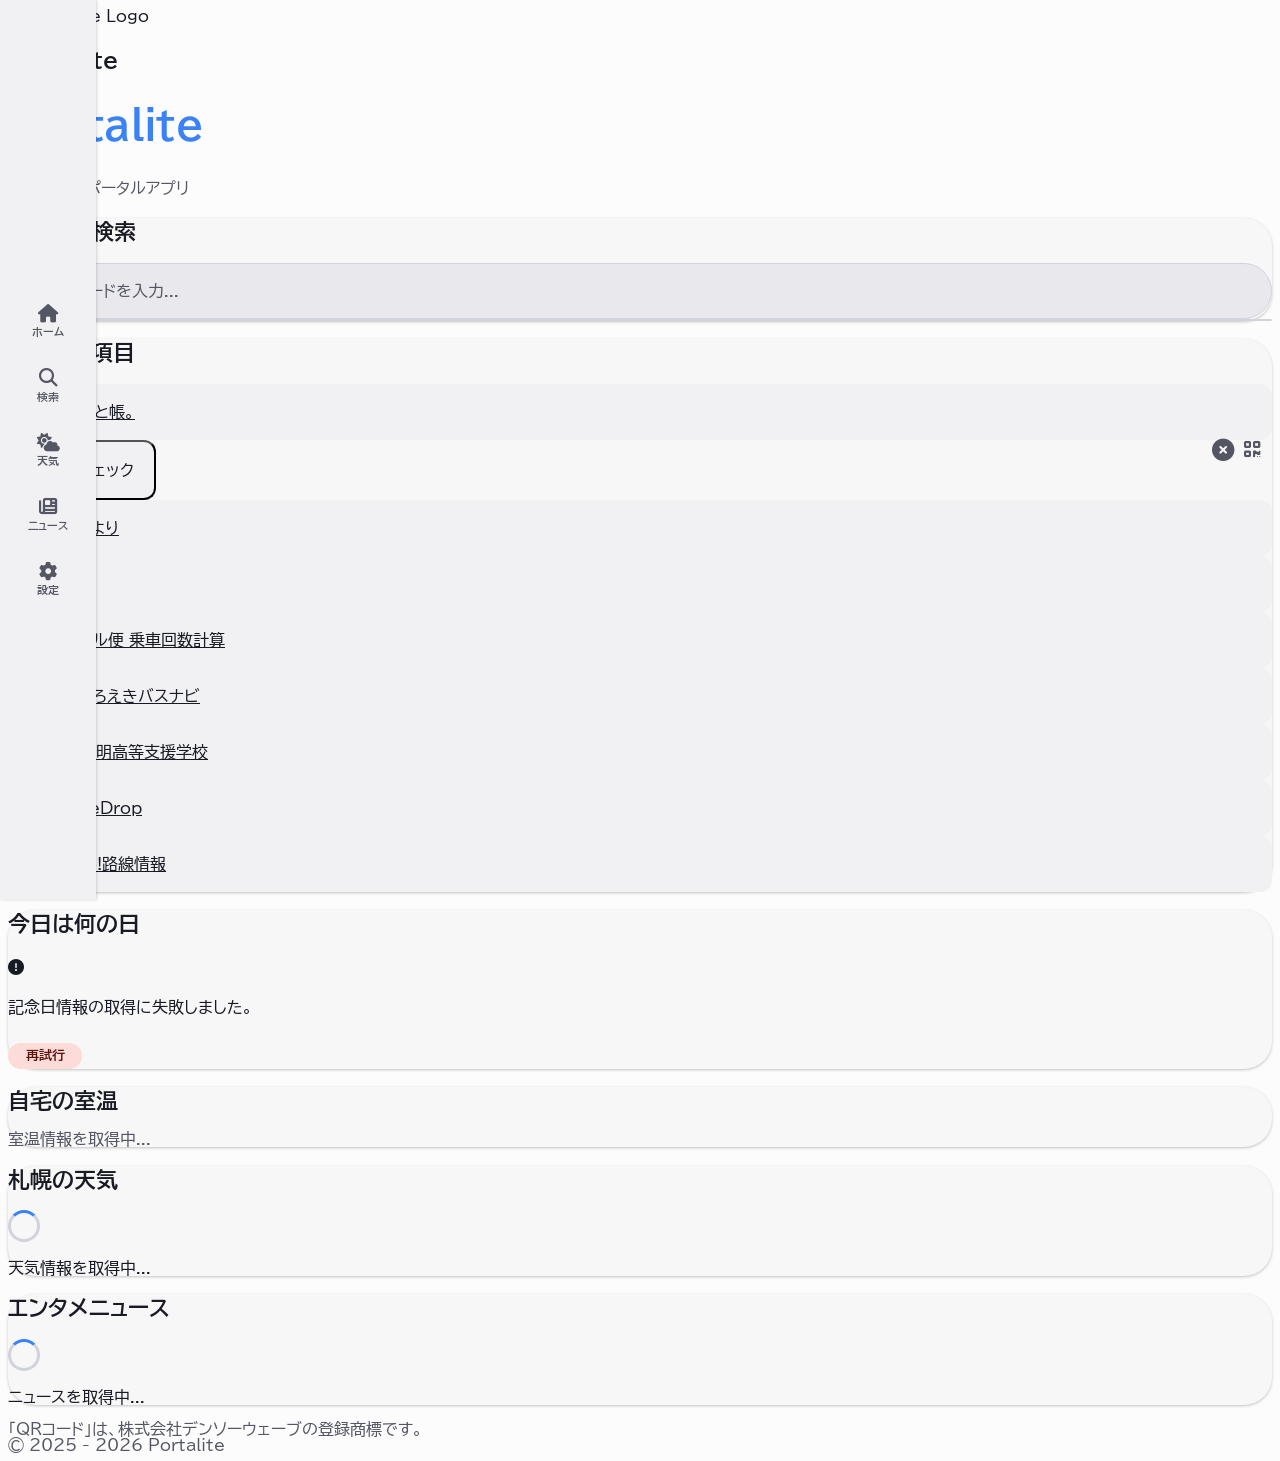
==== commit 13bf63cd: "Update index.html" ====
--- a/index.html
+++ b/index.html
@@ -84,6 +84,10 @@
           <i class="fas fa-calculator w-6 text-center md-accent-text mr-3"></i>
           <span class="md-body-large">計算機</span>
         </a>
+        <a href="https://user-x45.github.io/schoolbus-sapica/" target="_blank" rel="noopener noreferrer" class="link-item">
+          <i class="fas fa-van-shuttle w-6 text-center md-accent-text mr-3"></i>
+          <span class="md-body-large">スクール便 乗車回数計算</span>
+        </a>
         <a href="https://ekibus.city.sapporo.jp/" target="_blank" rel="noopener noreferrer" class="link-item">
           <i class="fas fa-bus w-6 text-center md-accent-text mr-3"></i>
           <span class="md-body-large">さっぽろえきバスナビ</span>
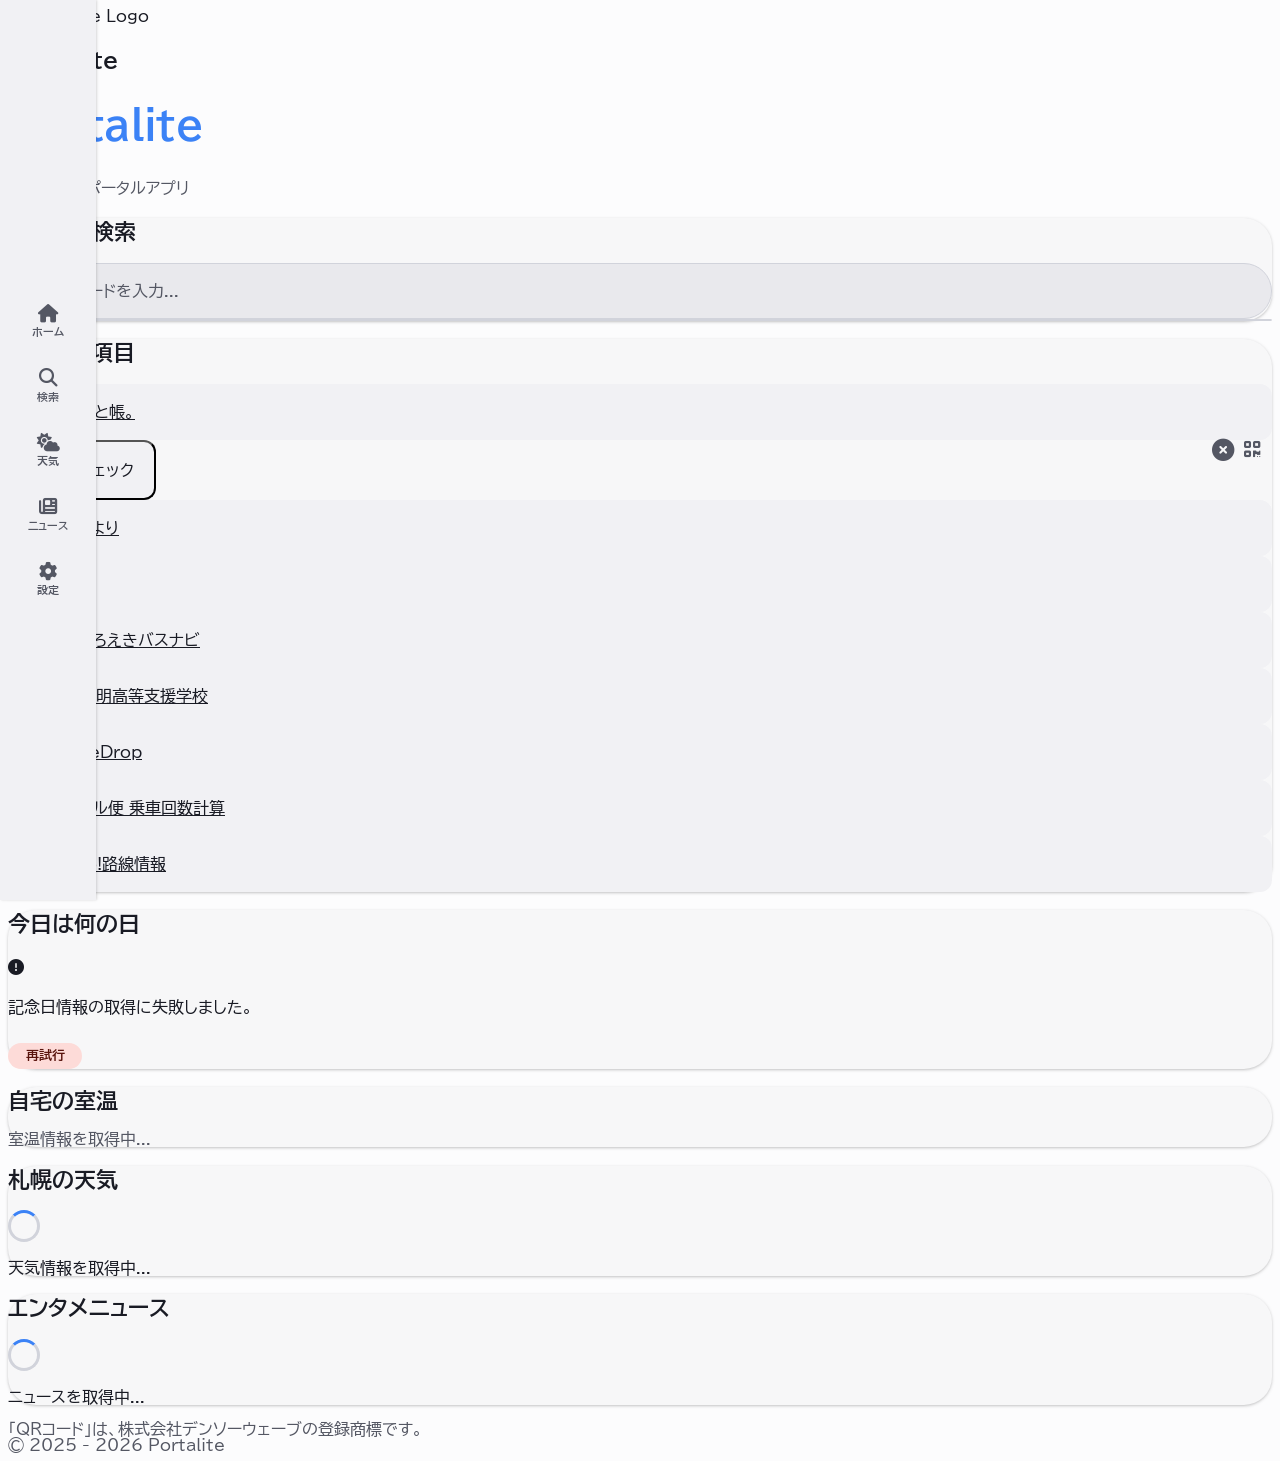
==== commit b0acd765: "Update index.html" ====
--- a/index.html
+++ b/index.html
@@ -84,21 +84,21 @@
           <i class="fas fa-calculator w-6 text-center md-accent-text mr-3"></i>
           <span class="md-body-large">計算機</span>
         </a>
+        <a href="https://ekibus.city.sapporo.jp/" target="_blank" rel="noopener noreferrer" class="link-item">
+          <i class="fas fa-bus w-6 text-center md-accent-text mr-3"></i>
+          <span class="md-body-large">さっぽろえきバスナビ</span>
+        </a>
+        <a href="https://www23.sapporo-c.ed.jp/houmei/" target="_blank" rel="noopener noreferrer" class="link-item">
+          <i class="fas fa-school w-6 text-center md-accent-text mr-3"></i>
+          <span class="md-body-large">市立豊明高等支援学校</span>
+        </a>
+        <a href="https://simpledrop.pages.dev/" target="_blank" rel="noopener noreferrer" class="link-item">
+          <i class="fas fa-arrow-up-from-bracket w-6 text-center md-accent-text mr-3"></i>
+          <span class="md-body-large">SimpleDrop</span>
+        </a>
         <a href="https://user-x45.github.io/schoolbus-sapica/" target="_blank" rel="noopener noreferrer" class="link-item">
           <i class="fas fa-van-shuttle w-6 text-center md-accent-text mr-3"></i>
           <span class="md-body-large">スクール便 乗車回数計算</span>
-        </a>
-        <a href="https://ekibus.city.sapporo.jp/" target="_blank" rel="noopener noreferrer" class="link-item">
-          <i class="fas fa-bus w-6 text-center md-accent-text mr-3"></i>
-          <span class="md-body-large">さっぽろえきバスナビ</span>
-        </a>
-        <a href="https://www23.sapporo-c.ed.jp/houmei/" target="_blank" rel="noopener noreferrer" class="link-item">
-          <i class="fas fa-school w-6 text-center md-accent-text mr-3"></i>
-          <span class="md-body-large">市立豊明高等支援学校</span>
-        </a>
-        <a href="https://simpledrop.pages.dev/" target="_blank" rel="noopener noreferrer" class="link-item">
-          <i class="fas fa-arrow-up-from-bracket w-6 text-center md-accent-text mr-3"></i>
-          <span class="md-body-large">SimpleDrop</span>
         </a>
         <a href="https://transit.yahoo.co.jp/" target="_blank" rel="noopener noreferrer" class="link-item">
           <i class="fas fa-train-subway w-6 text-center md-accent-text mr-3"></i>
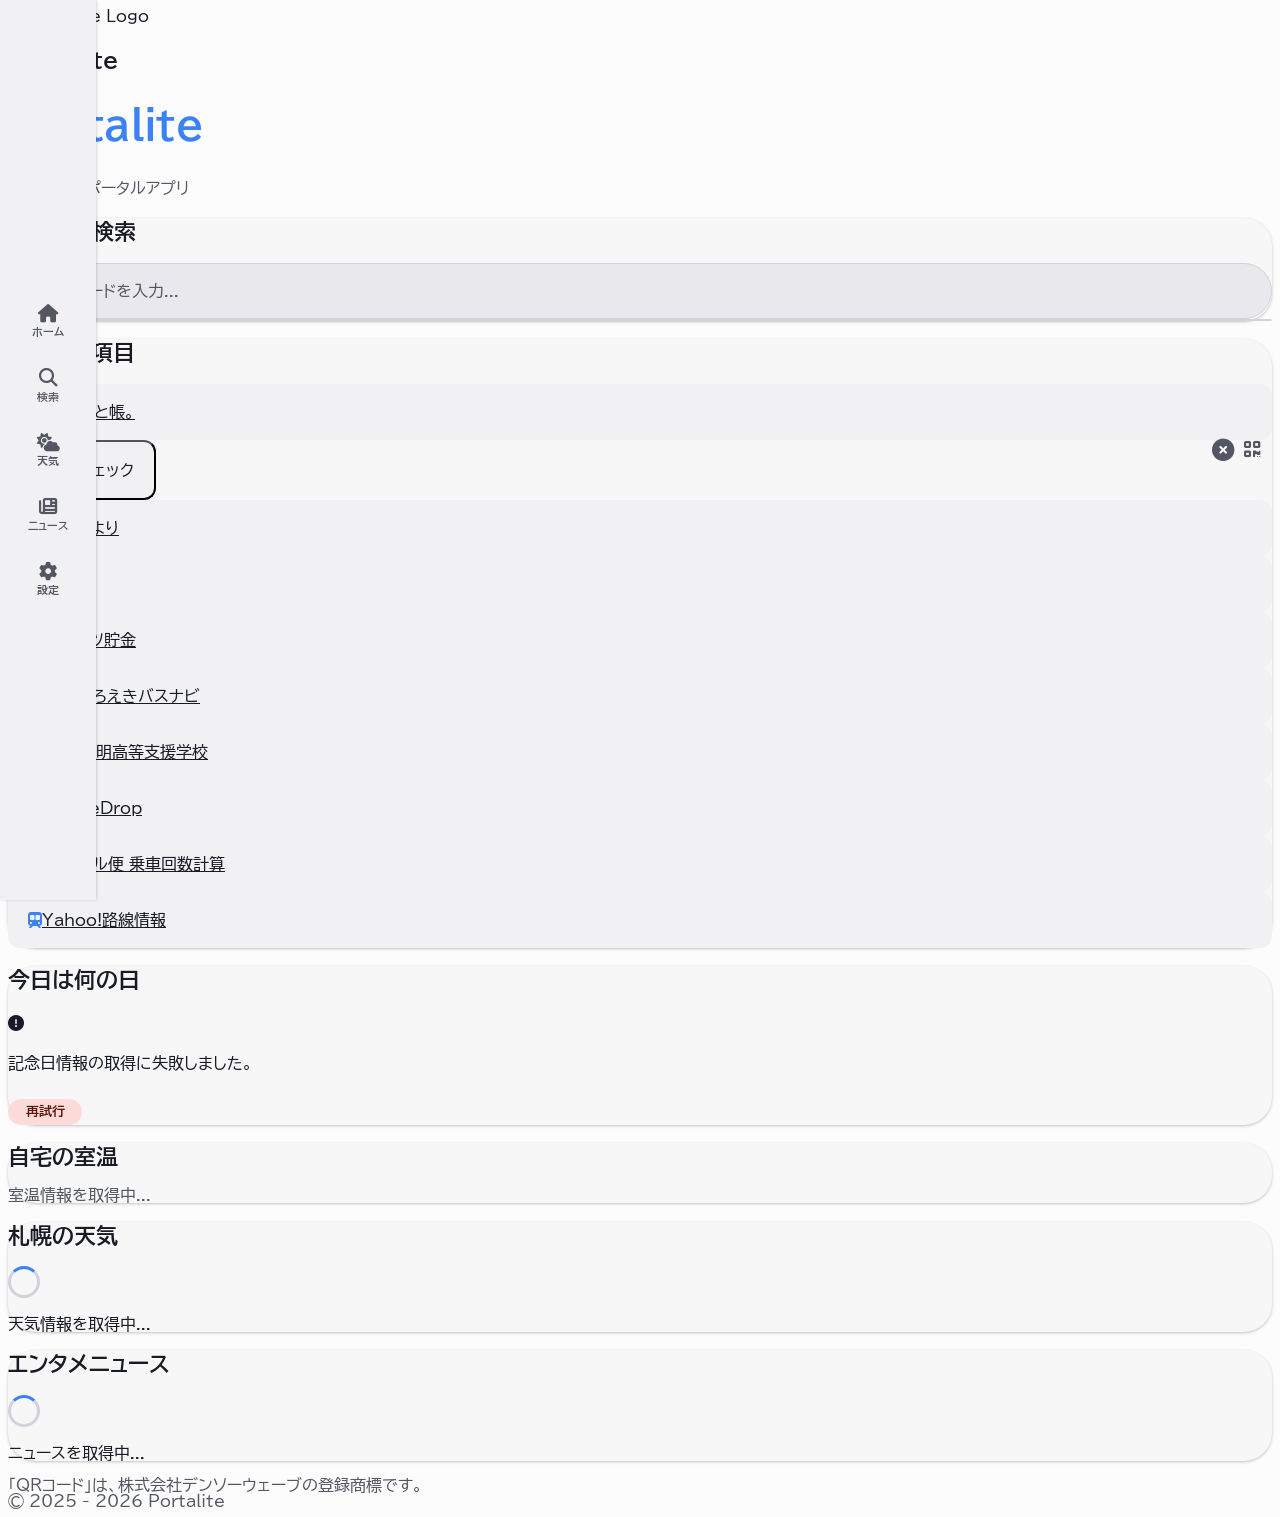
==== commit 9d1a1092: "Update index.html" ====
--- a/index.html
+++ b/index.html
@@ -84,6 +84,10 @@
           <i class="fas fa-calculator w-6 text-center md-accent-text mr-3"></i>
           <span class="md-body-large">計算機</span>
         </a>
+        <a href="https://user-x45.github.io/chokin/" target="_blank" rel="noopener noreferrer" class="link-item">
+          <i class="fas fa-piggy-bank w-6 text-center md-accent-text mr-3"></i>
+          <span class="md-body-large">コツコツ貯金</span>
+        </a>
         <a href="https://ekibus.city.sapporo.jp/" target="_blank" rel="noopener noreferrer" class="link-item">
           <i class="fas fa-bus w-6 text-center md-accent-text mr-3"></i>
           <span class="md-body-large">さっぽろえきバスナビ</span>
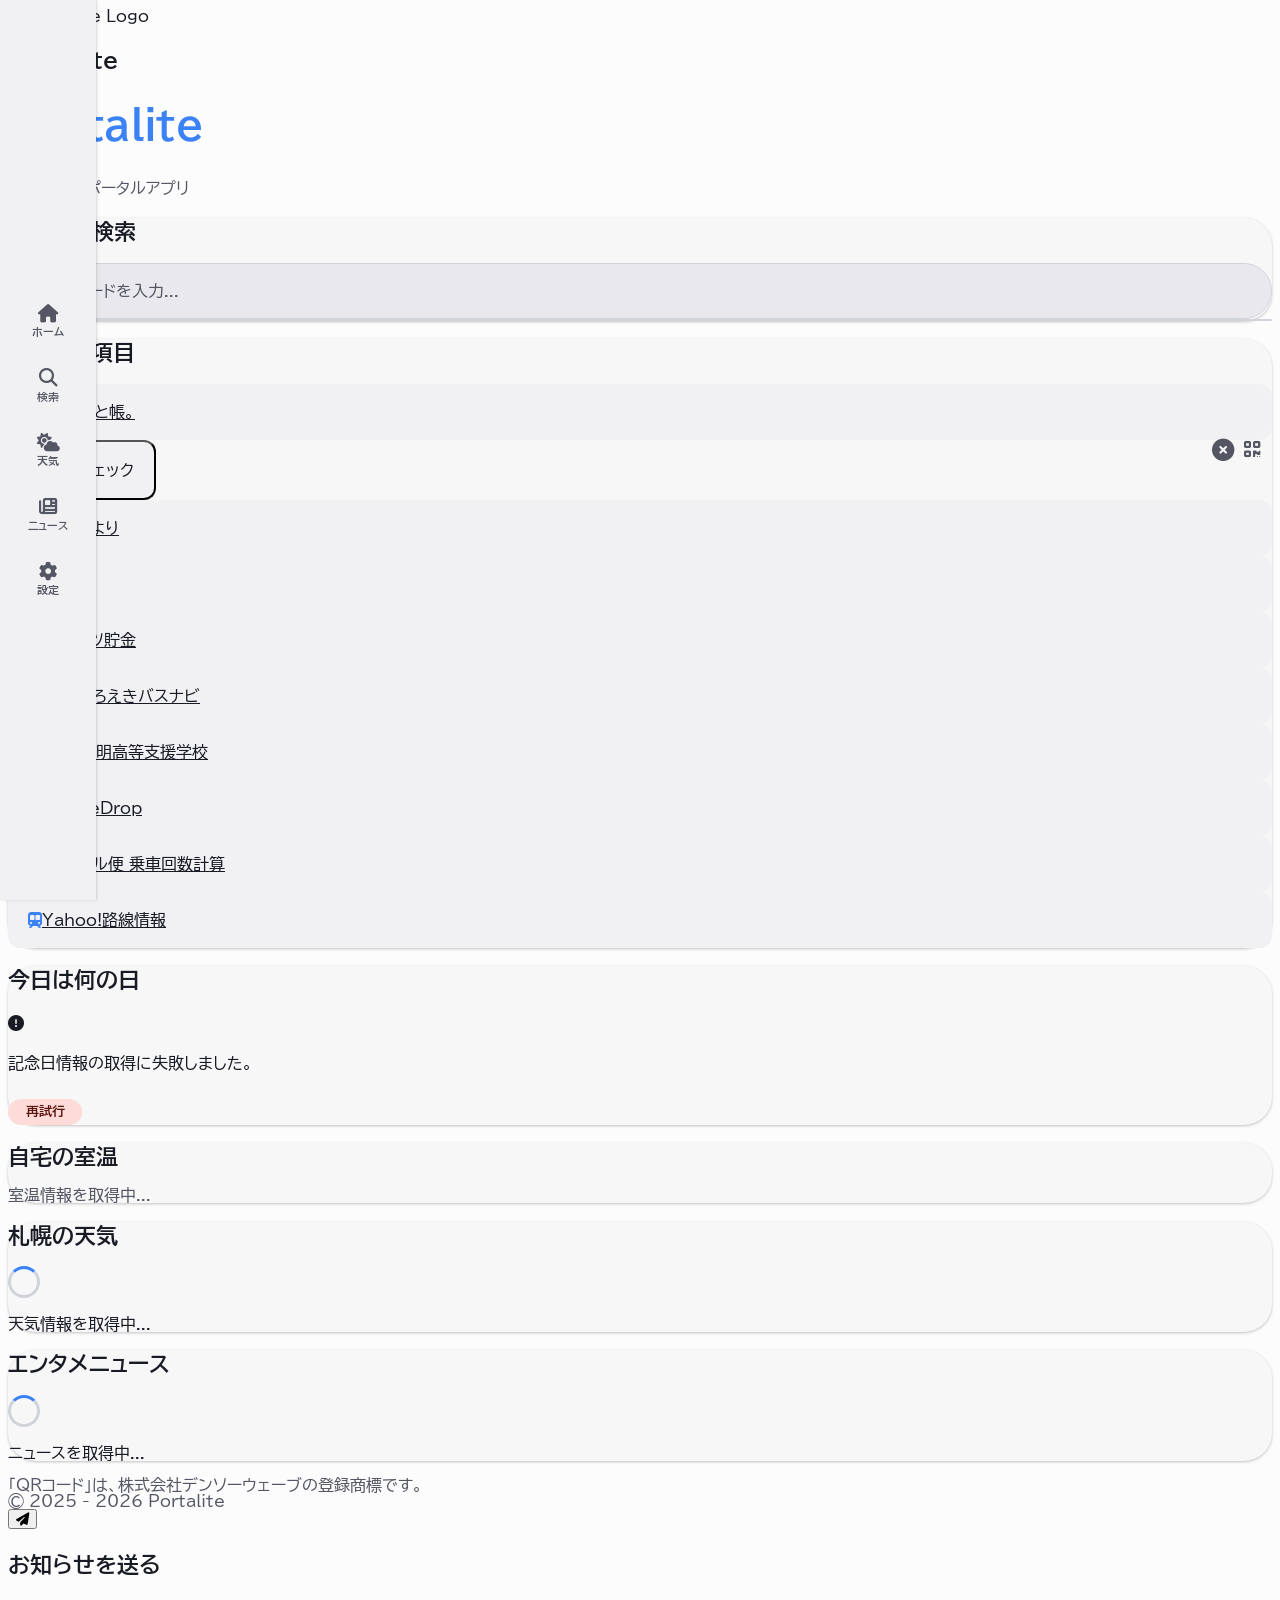
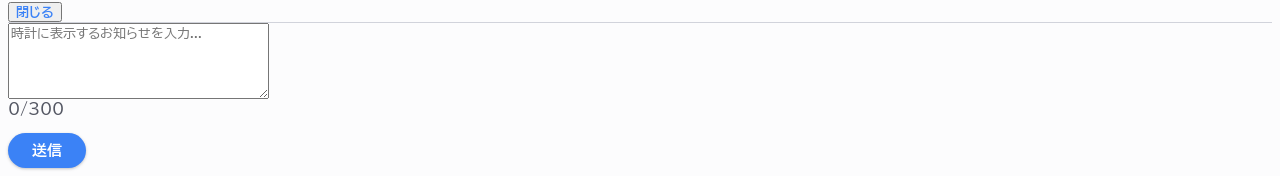
==== commit 4d0adf9c: "Update index.html" ====
--- a/index.html
+++ b/index.html
@@ -168,6 +168,10 @@
     </button>
   </nav>
 
+  <button type="button" id="notice-fab" aria-label="お知らせを送る">
+    <i class="fas fa-paper-plane"></i>
+  </button>
+
   <div id="search-overlay" class="hidden">
     <div class="p-4 flex items-center space-x-2 md-outline-divider">
       <form action="#" id="search-form-overlay" onsubmit="event.preventDefault(); doSearch(document.getElementById('search-input-overlay').value.trim());" class="relative flex-grow min-w-0 flex items-center space-x-2">
@@ -261,6 +265,25 @@
     </div>
   </div>
 
+  <div id="notice-overlay" class="hidden">
+    <div id="notice-inner">
+      <div class="p-4 flex items-center justify-between md-dialog-header">
+        <h3 class="md-title-large">お知らせを送る</h3>
+        <button id="notice-cancel-button" class="md-dialog-close">閉じる</button>
+      </div>
+      <div class="p-4">
+        <textarea id="notice-text" maxlength="300" rows="5" placeholder="時計に表示するお知らせを入力..." class="text-lg"></textarea>
+        <div class="mt-2 text-right">
+          <span id="notice-count" class="text-sm md-on-surface-variant">0/300</span>
+        </div>
+        <div class="mt-3 flex items-center justify-between space-x-3">
+          <p id="notice-status" class="text-sm md-on-surface-variant min-w-0" role="status"></p>
+          <button id="notice-send" type="button" class="md-btn-filled flex-shrink-0">送信</button>
+        </div>
+      </div>
+    </div>
+  </div>
+
   <div id="qr-overlay" class="hidden">
     <div id="qr-inner">
       <div class="p-4 flex items-center justify-between md-dialog-header">
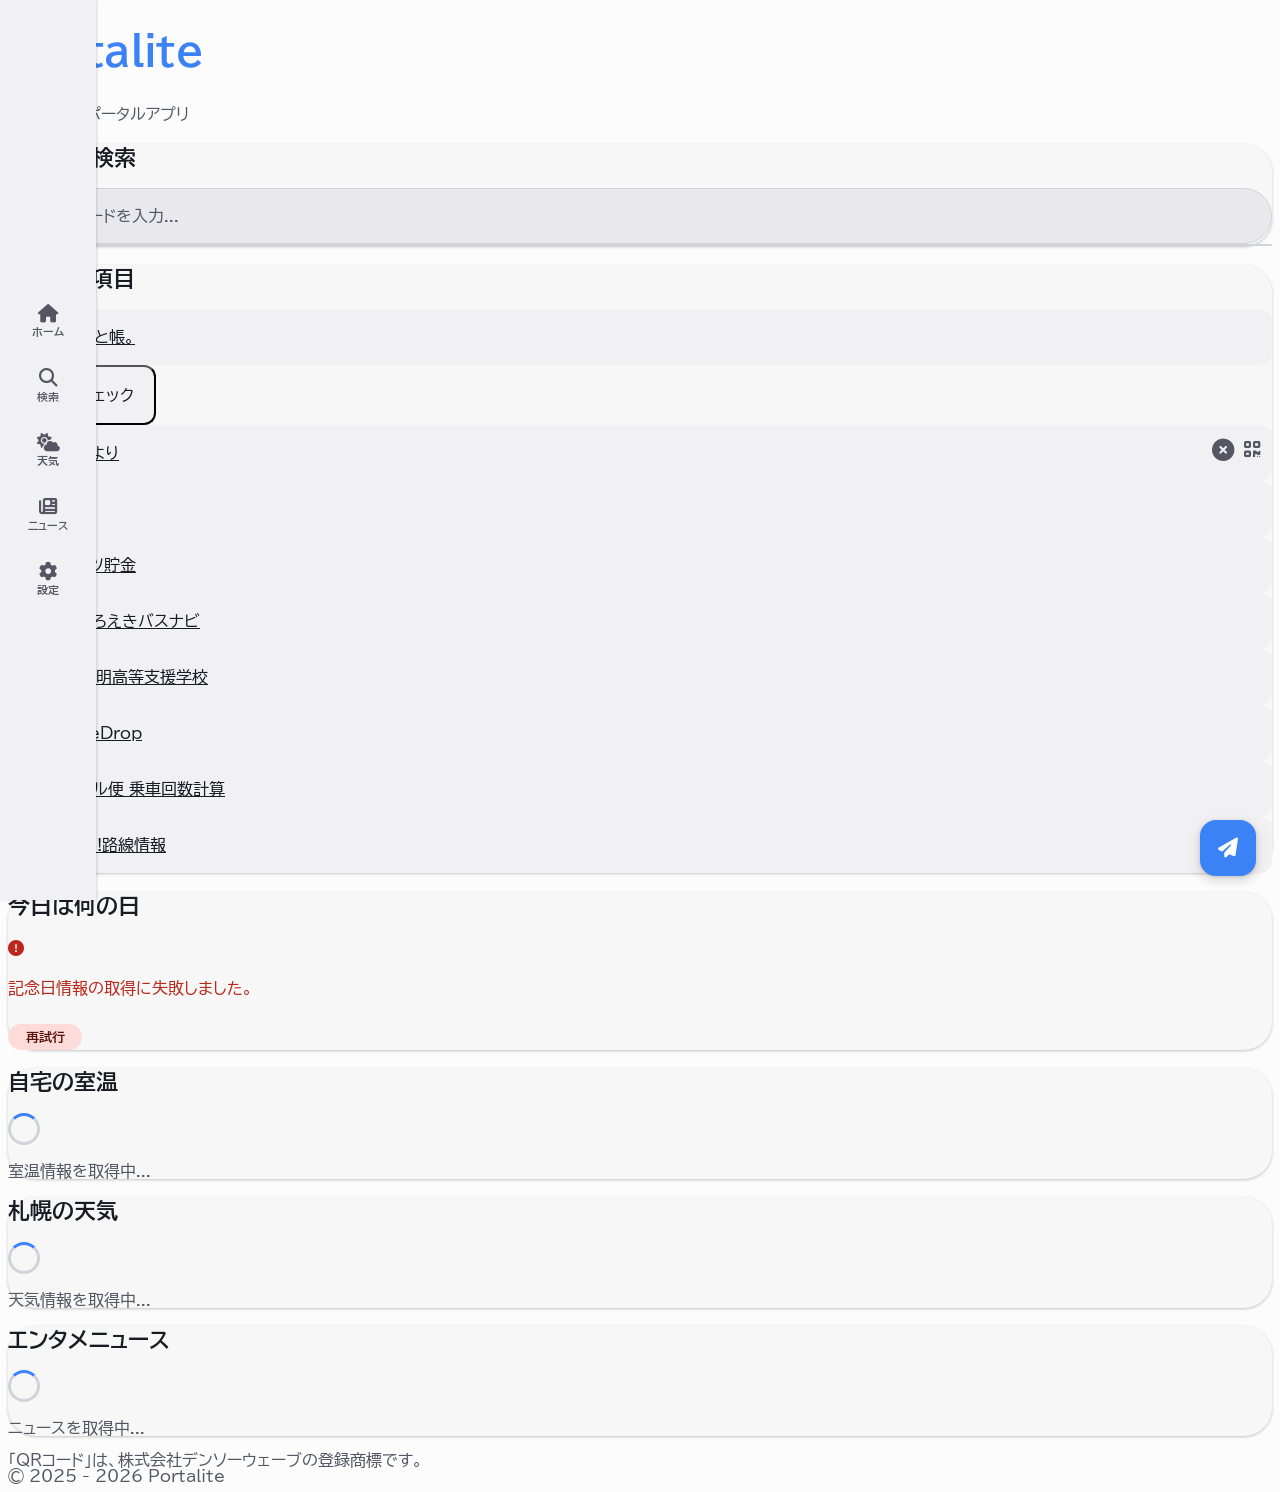
==== commit a0b8cc48: "Add files via upload" ====
--- a/index.html
+++ b/index.html
@@ -281,6 +281,16 @@
           <button id="notice-send" type="button" class="md-btn-filled flex-shrink-0">送信</button>
         </div>
       </div>
+      <div class="p-4 pt-0">
+        <div class="flex items-center justify-between mb-2">
+          <h4 class="md-title-medium">送信済み</h4>
+          <div class="flex items-center space-x-3">
+            <span id="notice-summary" class="text-sm md-on-surface-variant"></span>
+            <button id="notice-clear" type="button" class="notice-clear hidden">すべて削除</button>
+          </div>
+        </div>
+        <ul id="notice-list" class="space-y-2"></ul>
+      </div>
     </div>
   </div>
 
--- a/style.css
+++ b/style.css
@@ -397,6 +397,7 @@
   transition: box-shadow 150ms var(--md-motion-standard), filter 150ms var(--md-motion-standard);
 }
 @media (hover: hover) { .md-btn-filled:hover { box-shadow: var(--md-elev-2); } }
+.md-btn-filled:disabled { opacity: .5; box-shadow: none; cursor: default; }
 
 .retry-button {
   margin-top: .5rem;
@@ -416,13 +417,13 @@
 .accent-bg { background-color: var(--md-primary); color: var(--md-on-primary); }
 @media (hover: hover) { .accent-bg:hover { filter: brightness(1.08); } }
 
-#kanji-overlay, #settings-overlay, #qr-overlay {
+#kanji-overlay, #settings-overlay, #qr-overlay, #notice-overlay {
   position: fixed; top: 0; left: 0; width: 100%; height: 100%;
   display: none; align-items: center; justify-content: center;
   background-color: color-mix(in srgb, var(--md-scrim) 42%, transparent);
   z-index: 10000;
 }
-#kanji-inner, #settings-inner, #qr-inner {
+#kanji-inner, #settings-inner, #qr-inner, #notice-inner {
   background-color: var(--md-surface-container-high);
   color: var(--md-on-surface);
   border-radius: var(--md-shape-xl);
@@ -433,6 +434,7 @@
 }
 #settings-inner { width: 90%; max-width: 26rem; max-height: 80vh; overflow-y: auto; }
 #qr-inner { max-width: 28rem; width: 90%; overflow: hidden; }
+#notice-inner { width: 90%; max-width: 28rem; max-height: 80vh; overflow-y: auto; }
 
 .md-dialog-header {
   border-bottom: 1px solid var(--md-outline-variant);
@@ -442,7 +444,7 @@
   font-weight: 600;
 }
 
-#kanji-textarea {
+#kanji-textarea, #notice-text {
   resize: none;
   width: 100%;
   padding: .75rem;
@@ -452,8 +454,8 @@
   color: var(--md-on-surface);
   outline: none;
 }
-#kanji-textarea::placeholder { color: var(--md-on-surface-variant); }
-#kanji-textarea:focus {
+#kanji-textarea::placeholder, #notice-text::placeholder { color: var(--md-on-surface-variant); }
+#kanji-textarea:focus, #notice-text:focus {
   border-color: var(--md-primary);
   box-shadow: 0 0 0 1px var(--md-primary);
 }
@@ -478,10 +480,10 @@
     min-height: calc(100vh - 2rem);
     border-radius: 0; box-shadow: none;
   }
-  #settings-overlay {
+  #settings-overlay, #notice-overlay {
     align-items: flex-end;
   }
-  #settings-inner {
+  #settings-inner, #notice-inner {
     width: 100%; max-width: 100%;
     border-radius: var(--md-shape-xl) var(--md-shape-xl) 0 0;
   }
@@ -632,3 +634,74 @@
     padding: 1rem .5rem;
   }
 }
+
+#notice-list { list-style: none; padding: 0; }
+.notice-item {
+  padding: .75rem 1rem;
+  border-radius: var(--md-shape-md);
+  background: var(--md-surface-container-low);
+  border: 1px solid var(--md-outline-variant);
+}
+.notice-item.read { border-color: color-mix(in srgb, var(--md-primary) 45%, transparent); }
+.notice-item-head {
+  display: flex;
+  align-items: center;
+  justify-content: space-between;
+  gap: .75rem;
+  font-size: .8125rem;
+  color: var(--md-on-surface-variant);
+}
+.notice-item-right { display: flex; align-items: center; gap: .5rem; }
+.notice-state { display: inline-flex; align-items: center; gap: .3rem; white-space: nowrap; }
+.notice-state.read { color: var(--md-primary); }
+.notice-text { margin-top: .25rem; white-space: pre-wrap; overflow-wrap: anywhere; }
+.notice-delete {
+  padding: .35rem .6rem;
+  margin: -.35rem -.6rem -.35rem 0;
+  border: none;
+  border-radius: var(--md-shape-full);
+  background: none;
+  color: var(--md-on-surface-variant);
+  cursor: pointer;
+}
+@media (hover: hover) { .notice-delete:hover { color: var(--md-error); } }
+@media (hover: none)  { .notice-delete:active { color: var(--md-error); } }
+.notice-clear {
+  padding: .25rem .75rem;
+  border: 1px solid var(--md-error);
+  border-radius: var(--md-shape-full);
+  background: none;
+  color: var(--md-error);
+  font-size: .8125rem;
+  font-weight: 600;
+  cursor: pointer;
+}
+
+#notice-fab {
+  position: fixed;
+  right: 1rem;
+  bottom: calc(4.75rem + env(safe-area-inset-bottom, 0));
+  z-index: 9001;
+  width: 3.5rem;
+  height: 3.5rem;
+  display: flex;
+  align-items: center;
+  justify-content: center;
+  border: none;
+  border-radius: var(--md-shape-lg);
+  background: var(--md-primary);
+  color: var(--md-on-primary);
+  box-shadow: var(--md-elev-3);
+  font-size: 1.25rem;
+  cursor: pointer;
+  transition: box-shadow 150ms var(--md-motion-standard), transform 150ms var(--md-motion-standard);
+}
+#notice-fab:active { transform: scale(.95); }
+@media (hover: hover) { #notice-fab:hover { filter: brightness(1.08); } }
+
+@media (min-width: 768px) {
+  #notice-fab {
+    right: 1.5rem;
+    bottom: 1.5rem;
+  }
+}
